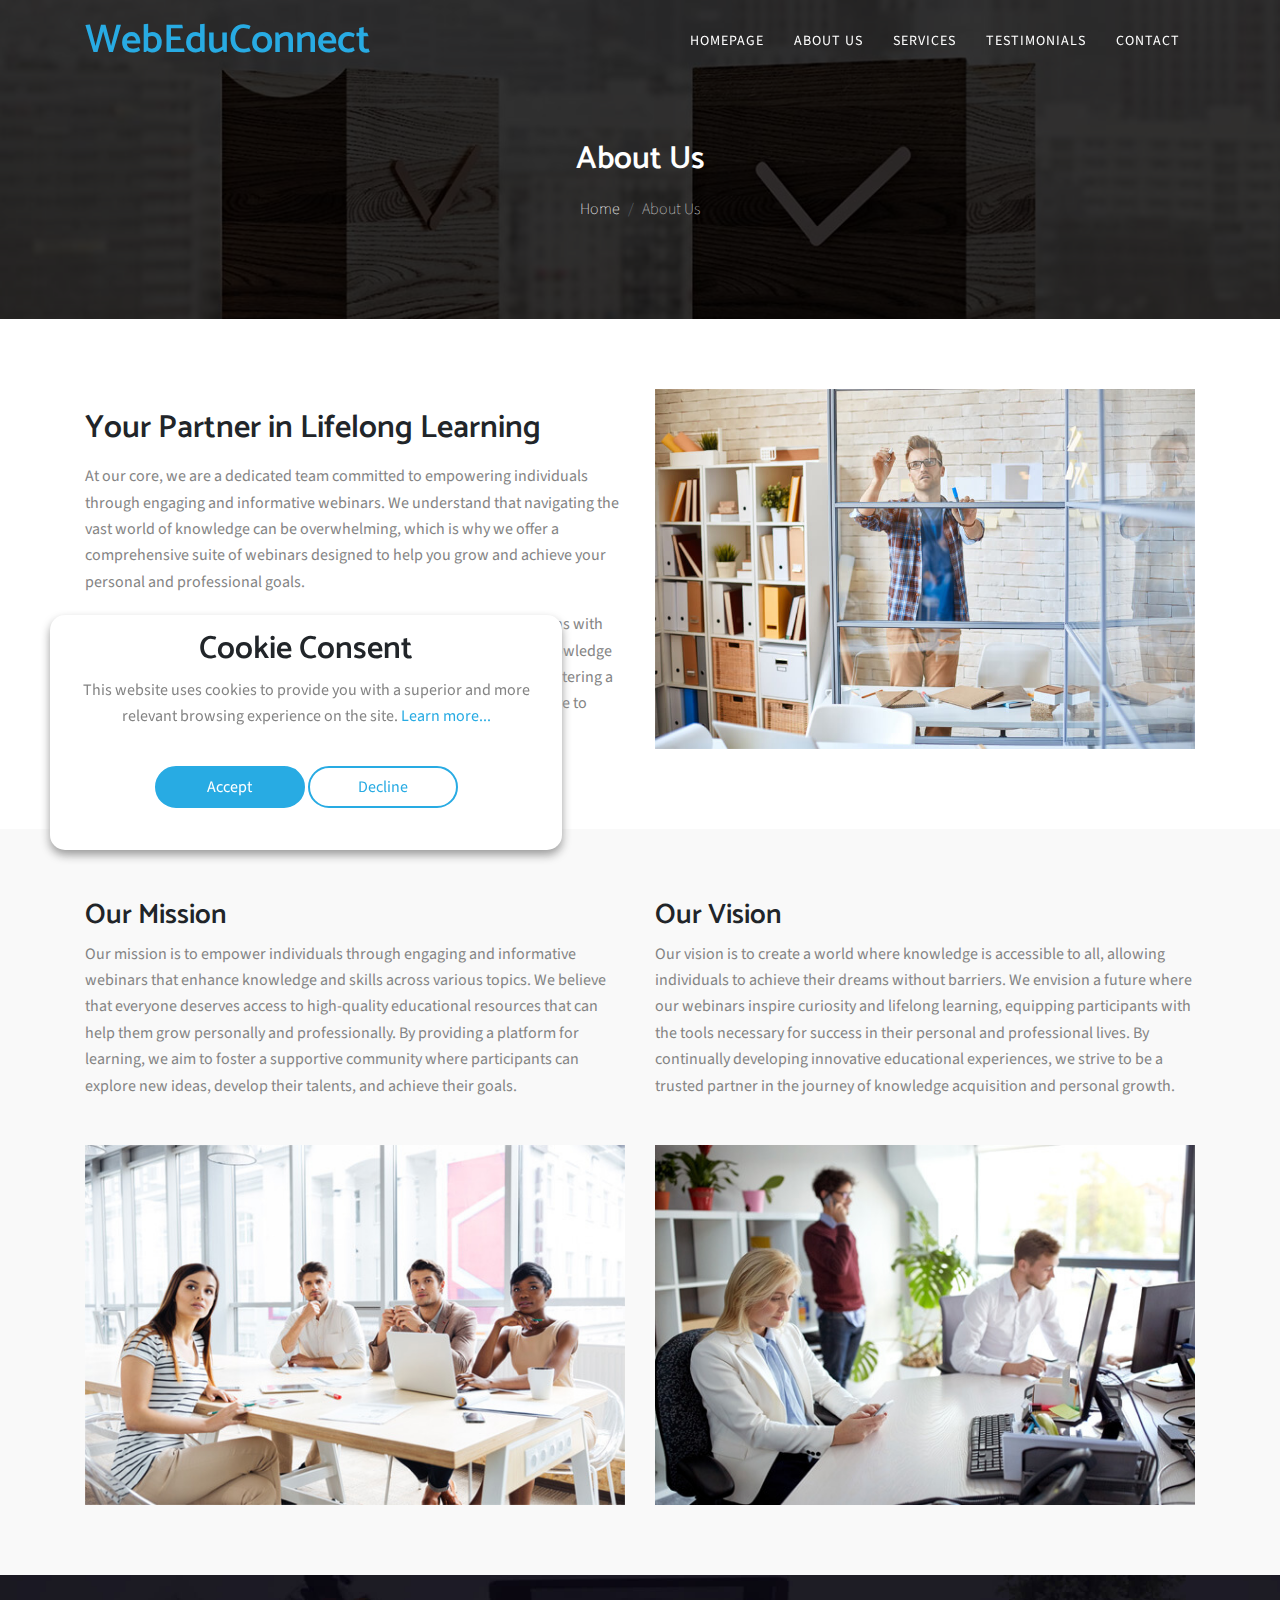
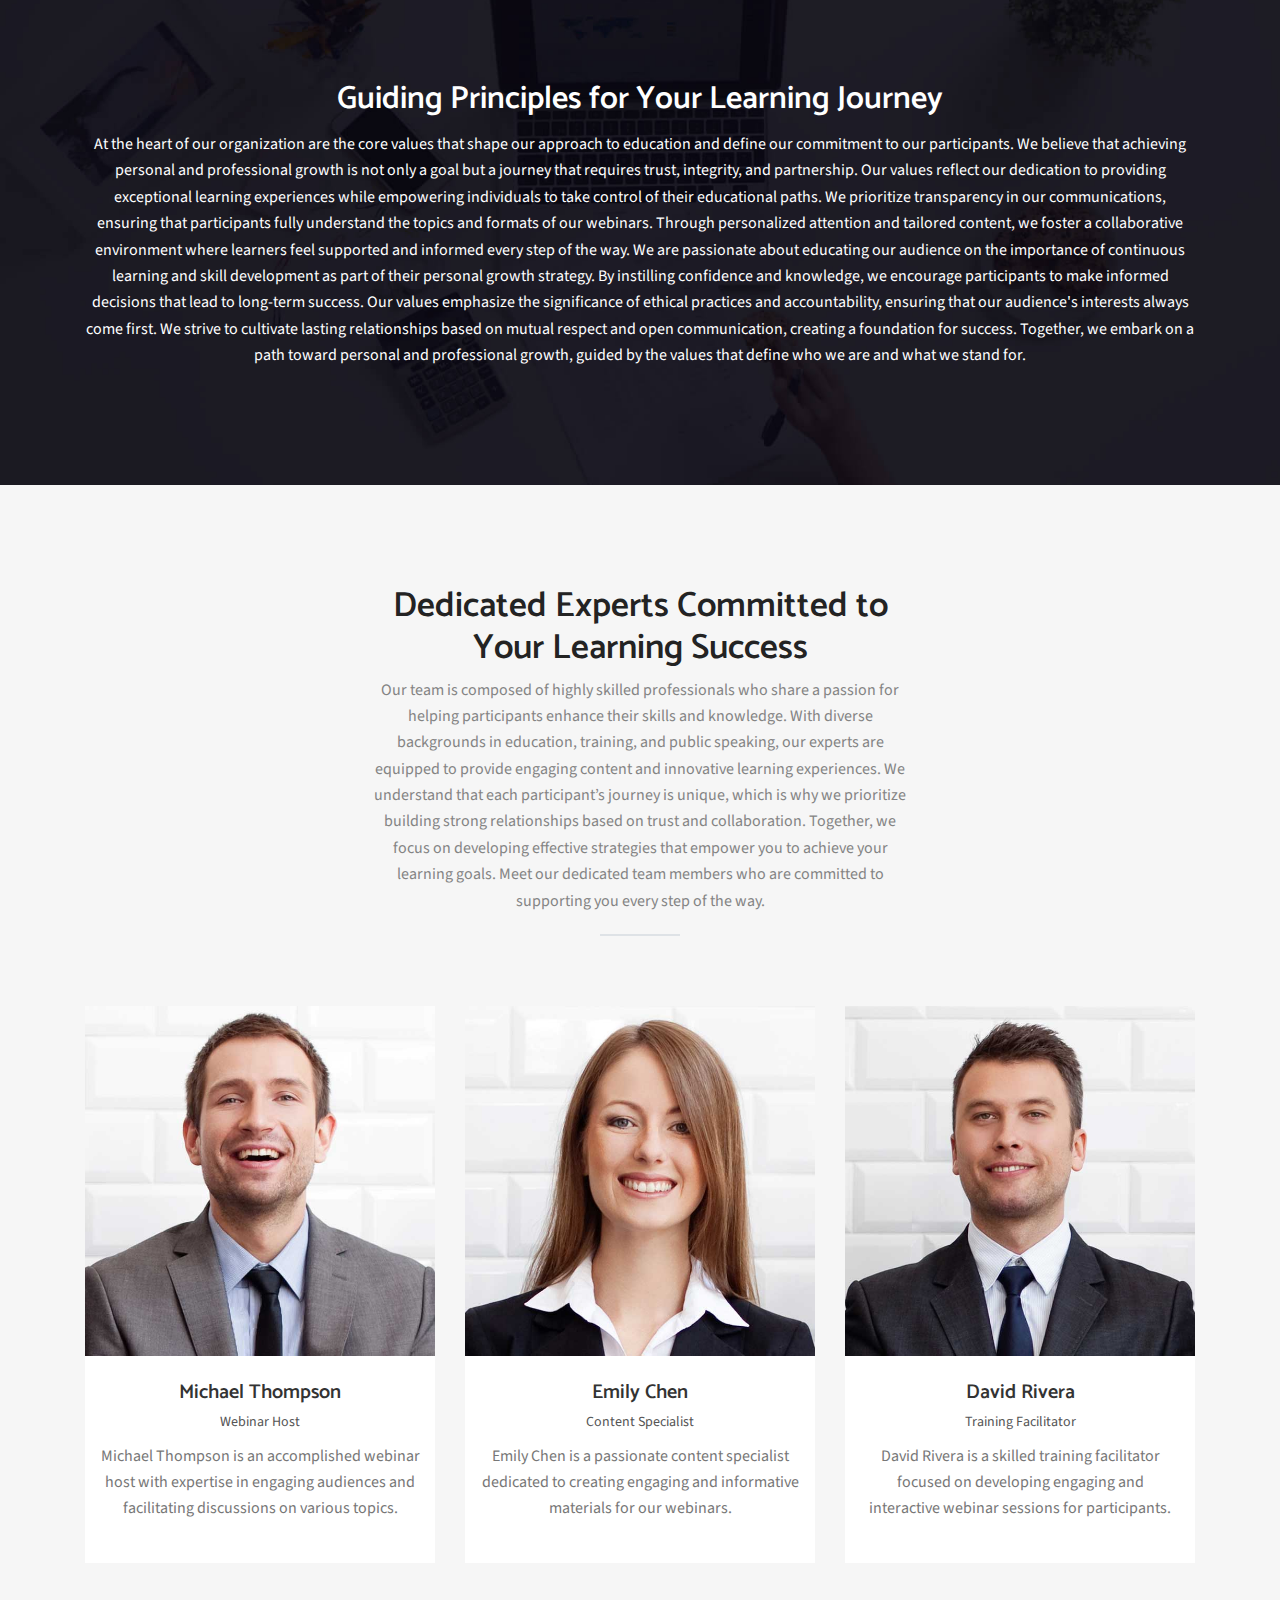
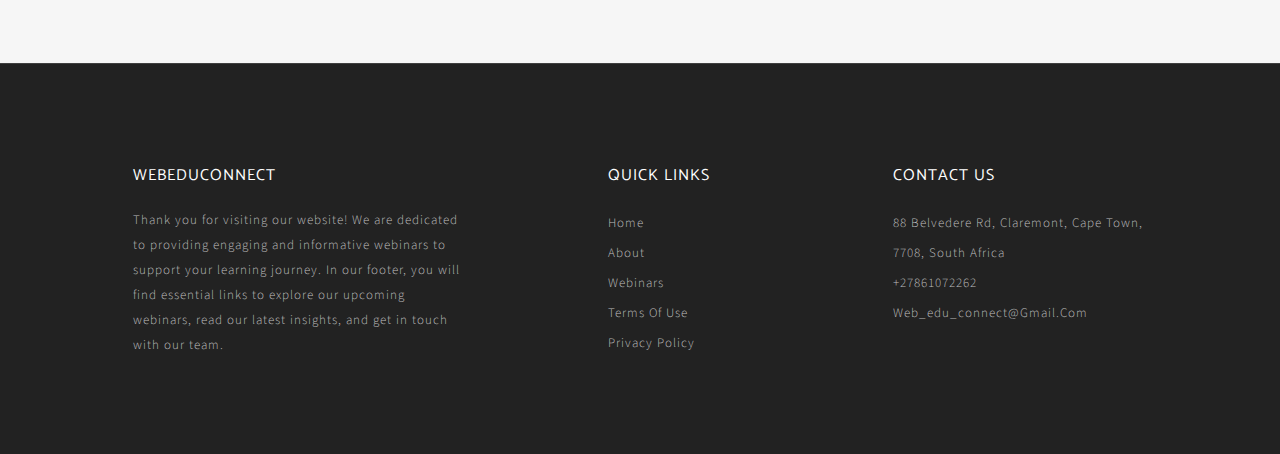
==== about.html @ c481e8fe "WIP" ====
<!DOCTYPE html>

<html lang="en">
    <head>
        <!-- Basic Page Needs
  ================================================== -->
        <meta charset="utf-8" />
        <title>WebEduConnect</title>

        <!-- Mobile Specific Metas
  ================================================== -->
        <meta http-equiv="X-UA-Compatible" content="IE=edge" />
        <meta
            name="description"
            content="One page parallax responsive HTML Template"
        />
        <meta
            name="viewport"
            content="width=device-width, initial-scale=1.0, maximum-scale=5.0"
        />
        <meta name="author" content="Themefisher" />
        <meta name="generator" content="Themefisher Bingo HTML Template v1.0" />

        <!-- Favicon -->
        <link
            rel="shortcut icon"
            type="image/x-icon"
            href="images/favicon.png"
        />

        <!-- CSS
  ================================================== -->
        <!-- Themefisher Icon font -->
        <link rel="stylesheet" href="plugins/themefisher-font/style.css" />
        <!-- bootstrap.min css -->
        <link rel="stylesheet" href="plugins/bootstrap/bootstrap.min.css" />
        <!-- Lightbox.min css -->
        <link rel="stylesheet" href="plugins/lightbox2/css/lightbox.min.css" />
        <!-- animation css -->
        <link rel="stylesheet" href="plugins/animate/animate.css" />
        <!-- Slick Carousel -->
        <link rel="stylesheet" href="plugins/slick/slick.css" />
        <!-- Main Stylesheet -->
        <link rel="stylesheet" href="css/style.css" />
    </head>
    <body id="body">
        <!--
  Start Preloader
  ==================================== -->
        <div id="preloader">
            <div class="preloader">
                <span></span>
                <span></span>
                <span></span>
                <span></span>
                <span></span>
                <span></span>
            </div>
        </div>
        <!--
  End Preloader
  ==================================== -->

        <!--
Fixed Navigation
==================================== -->
        <header class="navigation fixed-top">
            <div class="container">
                <!-- main nav -->
                <nav class="navbar navbar-expand-lg navbar-light px-0">
                    <!-- logo -->
                    <a class="navbar-brand logo" href="index.html">
                        <h1 style="margin-bottom: 0px; color: #28abe3">
                            WebEduConnect
                        </h1>
                    </a>
                    <!-- /logo -->
                    <button
                        class="navbar-toggler"
                        type="button"
                        data-toggle="collapse"
                        data-target="#navigation"
                        aria-controls="navigation"
                        aria-expanded="false"
                        aria-label="Toggle navigation"
                    >
                        <span class="navbar-toggler-icon"></span>
                    </button>

                    <div class="collapse navbar-collapse" id="navigation">
                        <ul class="navbar-nav ml-auto text-center">
                            <li class="nav-item">
                                <a class="nav-link" href="index.html"
                                    >Homepage</a
                                >
                            </li>

                            <li class="nav-item">
                                <a class="nav-link" href="about.html"
                                    >About Us</a
                                >
                            </li>
                            <li class="nav-item">
                                <a class="nav-link" href="service.html"
                                    >Services</a
                                >
                            </li>
                            <li class="nav-item">
                                <a class="nav-link" href="testimonials.html"
                                    >Testimonials</a
                                >
                            </li>
                            <li class="nav-item">
                                <a class="nav-link" href="contact.html"
                                    >Contact</a
                                >
                            </li>
                        </ul>
                    </div>
                </nav>
                <!-- /main nav -->
            </div>
        </header>
        <!--
End Fixed Navigation
==================================== -->

        <section class="single-page-header">
            <div class="container">
                <div class="row">
                    <div class="col-md-12">
                        <h2>About Us</h2>
                        <ol
                            class="breadcrumb header-bradcrumb justify-content-center"
                        >
                            <li class="breadcrumb-item">
                                <a href="index.html" class="text-white">Home</a>
                            </li>
                            <li
                                class="breadcrumb-item active"
                                aria-current="page"
                            >
                                About Us
                            </li>
                        </ol>
                    </div>
                </div>
            </div>
        </section>

        <section class="about-shot-info section-sm">
            <div class="container">
                <div class="row">
                    <div class="col-lg-6 mt-20">
                        <h2 class="mb-3">Your Partner in Lifelong Learning</h2>
                        <p>
                            At our core, we are a dedicated team committed to
                            empowering individuals through engaging and
                            informative webinars. We understand that navigating
                            the vast world of knowledge can be overwhelming,
                            which is why we offer a comprehensive suite of
                            webinars designed to help you grow and achieve your
                            personal and professional goals.
                        </p>
                        <p>
                            Through our expert-led sessions, we provide tailored
                            content that aligns with your interests and
                            aspirations. Our mission is to equip you with the
                            knowledge and skills needed to excel in various
                            fields. We are passionate about fostering a
                            supportive environment where our participants can
                            thrive, and we strive to make quality education
                            accessible to everyone.
                        </p>
                    </div>
                    <div class="col-lg-6 mt-4 mt-lg-0">
                        <img
                            loading="lazy"
                            class="img-fluid"
                            src="images/company/company-image.jpg"
                            alt="Engaging Webinar Session"
                        />
                    </div>
                </div>
            </div>
        </section>

        <section class="company-mission section-sm bg-gray">
            <div class="container">
                <div class="row">
                    <div class="col-md-6">
                        <h3>Our Mission</h3>
                        <p>
                            Our mission is to empower individuals through
                            engaging and informative webinars that enhance
                            knowledge and skills across various topics. We
                            believe that everyone deserves access to
                            high-quality educational resources that can help
                            them grow personally and professionally. By
                            providing a platform for learning, we aim to foster
                            a supportive community where participants can
                            explore new ideas, develop their talents, and
                            achieve their goals.
                        </p>
                        <img
                            loading="lazy"
                            src="images/company/company-image-2.jpg"
                            alt="Webinar Session"
                            class="img-fluid mt-30"
                        />
                    </div>
                    <div class="col-md-6 mt-5 mt-md-0">
                        <h3>Our Vision</h3>
                        <p>
                            Our vision is to create a world where knowledge is
                            accessible to all, allowing individuals to achieve
                            their dreams without barriers. We envision a future
                            where our webinars inspire curiosity and lifelong
                            learning, equipping participants with the tools
                            necessary for success in their personal and
                            professional lives. By continually developing
                            innovative educational experiences, we strive to be
                            a trusted partner in the journey of knowledge
                            acquisition and personal growth.
                        </p>
                        <img
                            loading="lazy"
                            src="images/company/company-image-3.jpg"
                            alt="Engaged Audience"
                            class="img-fluid mt-30"
                        />
                    </div>
                </div>
            </div>
        </section>

        <!--
Start Call To Action
==================================== -->
        <section class="call-to-action-2 section">
            <div class="container">
                <div class="row">
                    <div class="col-md-12 text-center">
                        <h2>Guiding Principles for Your Learning Journey</h2>
                        <p>
                            At the heart of our organization are the core values
                            that shape our approach to education and define our
                            commitment to our participants. We believe that
                            achieving personal and professional growth is not
                            only a goal but a journey that requires trust,
                            integrity, and partnership. Our values reflect our
                            dedication to providing exceptional learning
                            experiences while empowering individuals to take
                            control of their educational paths. We prioritize
                            transparency in our communications, ensuring that
                            participants fully understand the topics and formats
                            of our webinars. Through personalized attention and
                            tailored content, we foster a collaborative
                            environment where learners feel supported and
                            informed every step of the way. We are passionate
                            about educating our audience on the importance of
                            continuous learning and skill development as part of
                            their personal growth strategy. By instilling
                            confidence and knowledge, we encourage participants
                            to make informed decisions that lead to long-term
                            success. Our values emphasize the significance of
                            ethical practices and accountability, ensuring that
                            our audience's interests always come first. We
                            strive to cultivate lasting relationships based on
                            mutual respect and open communication, creating a
                            foundation for success. Together, we embark on a
                            path toward personal and professional growth, guided
                            by the values that define who we are and what we
                            stand for.
                        </p>
                    </div>
                </div>
                <!-- End row -->
            </div>
            <!-- End container -->
        </section>

        <!-- End section -->

        <!-- Start Our Team
		=========================================== -->
        <section class="team" id="team">
            <div class="container">
                <div class="row justify-content-center">
                    <!-- section title -->
                    <div class="col-xl-6 col-lg-8">
                        <div class="title text-center">
                            <h2>
                                Dedicated Experts Committed to Your Learning
                                Success
                            </h2>
                            <p>
                                Our team is composed of highly skilled
                                professionals who share a passion for helping
                                participants enhance their skills and knowledge.
                                With diverse backgrounds in education, training,
                                and public speaking, our experts are equipped to
                                provide engaging content and innovative learning
                                experiences. We understand that each
                                participant’s journey is unique, which is why we
                                prioritize building strong relationships based
                                on trust and collaboration. Together, we focus
                                on developing effective strategies that empower
                                you to achieve your learning goals. Meet our
                                dedicated team members who are committed to
                                supporting you every step of the way.
                            </p>
                            <div class="border"></div>
                        </div>
                    </div>
                    <!-- /section title -->
                </div>
                <div class="row">
                    <!-- team member -->
                    <div class="col-lg-4 col-md-6">
                        <div class="team-member text-center">
                            <div class="member-photo">
                                <!-- member photo -->
                                <img
                                    loading="lazy"
                                    class="img-fluid"
                                    src="images/team/member-1.jpg"
                                    alt="Michael Thompson"
                                />
                                <!-- /member photo -->
                            </div>

                            <!-- member name & designation -->
                            <div class="member-content">
                                <h3>Michael Thompson</h3>
                                <span>Webinar Host</span>
                                <p>
                                    Michael Thompson is an accomplished webinar
                                    host with expertise in engaging audiences
                                    and facilitating discussions on various
                                    topics.
                                </p>
                            </div>
                            <!-- /member name & designation -->
                        </div>
                    </div>
                    <!-- end team member -->

                    <!-- team member -->
                    <div class="col-lg-4 col-md-6">
                        <div class="team-member text-center">
                            <div class="member-photo">
                                <!-- member photo -->
                                <img
                                    loading="lazy"
                                    class="img-fluid"
                                    src="images/team/member-2.jpg"
                                    alt="Emily Chen"
                                />
                                <!-- /member photo -->
                            </div>

                            <!-- member name & designation -->
                            <div class="member-content">
                                <h3>Emily Chen</h3>
                                <span>Content Specialist</span>
                                <p>
                                    Emily Chen is a passionate content
                                    specialist dedicated to creating engaging
                                    and informative materials for our webinars.
                                </p>
                            </div>
                            <!-- /member name & designation -->
                        </div>
                    </div>
                    <!-- end team member -->

                    <!-- team member -->
                    <div class="col-lg-4 col-md-6">
                        <div class="team-member text-center">
                            <div class="member-photo">
                                <!-- member photo -->
                                <img
                                    loading="lazy"
                                    class="img-fluid"
                                    src="images/team/member-3.jpg"
                                    alt="David Rivera"
                                />
                                <!-- /member photo -->
                            </div>

                            <!-- member name & designation -->
                            <div class="member-content">
                                <h3>David Rivera</h3>
                                <span>Training Facilitator</span>
                                <p>
                                    David Rivera is a skilled training
                                    facilitator focused on developing engaging
                                    and interactive webinar sessions for
                                    participants.
                                </p>
                            </div>
                            <!-- /member name & designation -->
                        </div>
                    </div>
                    <!-- end team member -->
                </div>
                <!-- End row -->
            </div>
            <!-- End container -->
        </section>

        <!-- End section -->

        <footer id="footer" class="bg-one">
            <div class="top-footer">
                <div class="container">
                    <div class="row justify-content-around">
                        <div class="col-lg-4 col-md-6 mb-5 mb-lg-0">
                            <h3>WebEduConnect</h3>
                            <p>
                                Thank you for visiting our website! We are
                                dedicated to providing engaging and informative
                                webinars to support your learning journey. In
                                our footer, you will find essential links to
                                explore our upcoming webinars, read our latest
                                insights, and get in touch with our team.
                            </p>
                        </div>
                        <!-- End of .col-sm-3 -->

                        <div class="col-lg-2 col-md-6 mb-5 mb-md-0">
                            <ul>
                                <li>
                                    <h3>Quick Links</h3>
                                </li>
                                <li><a href="index.html">Home</a></li>
                                <li><a href="about.html">About</a></li>
                                <li><a href="webinars.html">Webinars</a></li>
                                <li>
                                    <a href="terms-of-use.html">Terms Of Use</a>
                                </li>
                                <li>
                                    <a href="privacy-policy.html"
                                        >Privacy Policy</a
                                    >
                                </li>
                            </ul>
                        </div>
                        <!-- End of .col-sm-3 -->

                        <div class="col-lg-3 col-md-6">
                            <ul>
                                <li>
                                    <h3>Contact Us</h3>
                                </li>
                                <li>
                                    <a href="contact.html"
                                        >88 Belvedere Rd, Claremont, Cape Town,
                                        7708, South Africa</a
                                    >
                                </li>
                                <li>
                                    <a href="contact.html">+27861072262</a>
                                </li>
                                <li>
                                    <a href="contact.html"
                                        >web_edu_connect@gmail.com</a
                                    >
                                </li>
                            </ul>
                        </div>
                        <!-- End of .col-sm-3 -->
                    </div>
                </div>
                <!-- end container -->
            </div>
        </footer>
        <!-- end footer -->

        <!-- Cookie banner -->
        <div class="cookie-wrapper show">
            <div>
                <i class="bx bx-cookie"></i>
                <h2 style="text-align: center">Cookie Consent</h2>
            </div>

            <div class="data">
                <p>
                    This website uses cookies to provide you with a superior and
                    more relevant browsing experience on the site.
                    <a href="#">Learn more...</a>
                </p>
            </div>

            <div class="buttons">
                <button class="cookie-button" id="acceptBtn">Accept</button>
                <button class="cookie-button" id="declineBtn">Decline</button>
            </div>
        </div>
        <!-- End Cookie banner -->

        <!-- end Footer Area
========================================== -->
        <!-- 
    Essential Scripts
    =====================================-->
        <!-- Main jQuery -->
        <script src="plugins/jquery/jquery.min.js"></script>

        <!-- Bootstrap4 -->
        <script src="plugins/bootstrap/bootstrap.min.js"></script>
        <!-- Parallax -->
        <script src="plugins/parallax/jquery.parallax-1.1.3.js"></script>
        <!-- lightbox -->
        <script src="plugins/lightbox2/js/lightbox.min.js"></script>
        <!-- Owl Carousel -->
        <script src="plugins/slick/slick.min.js"></script>
        <!-- filter -->
        <script src="plugins/filterizr/jquery.filterizr.min.js"></script>
        <!-- Smooth Scroll js -->
        <script src="plugins/smooth-scroll/smooth-scroll.min.js"></script>

        <!-- Custom js -->
        <script src="js/script.js"></script>
        <script src="js/cookiebanner.js"></script>
    </body>
</html>
---- plugins/themefisher-font/style.css ----
@font-face {
  font-family: 'themefisher-font';
  src:  url('fonts/themefisher-font.eot?ug5hnh');
  src:  url('fonts/themefisher-font.eot?ug5hnh#iefix') format('embedded-opentype'),
    url('fonts/themefisher-font.ttf?ug5hnh') format('truetype'),
    url('fonts/themefisher-font.woff?ug5hnh') format('woff'),
    url('fonts/themefisher-font.svg?ug5hnh#themefisher-font') format('svg');
  font-weight: normal;
  font-style: normal;
}

[class^="tf-"], [class*=" tf-"] {
  /* use !important to prevent issues with browser extensions that change fonts */
  font-family: 'themefisher-font' !important;
  speak: none;
  font-style: normal;
  font-weight: normal;
  font-variant: normal;
  text-transform: none;
  line-height: 1;

  /* Better Font Rendering =========== */
  -webkit-font-smoothing: antialiased;
  -moz-osx-font-smoothing: grayscale;
}

.tf-ion-alert-circled:before {
  content: "\f100";
}
.tf-ion-alert:before {
  content: "\f101";
}
.tf-ion-android-add-circle:before {
  content: "\f359";
}
.tf-ion-android-add:before {
  content: "\f2c7";
}
.tf-ion-android-alarm-clock:before {
  content: "\f35a";
}
.tf-ion-android-alert:before {
  content: "\f35b";
}
.tf-ion-android-apps:before {
  content: "\f35c";
}
.tf-ion-android-archive:before {
  content: "\f2c9";
}
.tf-ion-android-arrow-back:before {
  content: "\f2ca";
}
.tf-ion-android-arrow-down:before {
  content: "\f35d";
}
.tf-ion-android-arrow-dropdown-circle:before {
  content: "\f35e";
}
.tf-ion-android-arrow-dropdown:before {
  content: "\f35f";
}
.tf-ion-android-arrow-dropleft-circle:before {
  content: "\f360";
}
.tf-ion-android-arrow-dropleft:before {
  content: "\f361";
}
.tf-ion-android-arrow-dropright-circle:before {
  content: "\f362";
}
.tf-ion-android-arrow-dropright:before {
  content: "\f363";
}
.tf-ion-android-arrow-dropup-circle:before {
  content: "\f364";
}
.tf-ion-android-arrow-dropup:before {
  content: "\f365";
}
.tf-ion-android-arrow-forward:before {
  content: "\f30f";
}
.tf-ion-android-arrow-up:before {
  content: "\f366";
}
.tf-ion-android-attach:before {
  content: "\f367";
}
.tf-ion-android-bar:before {
  content: "\f368";
}
.tf-ion-android-bicycle:before {
  content: "\f369";
}
.tf-ion-android-boat:before {
  content: "\f36a";
}
.tf-ion-android-bookmark:before {
  content: "\f36b";
}
.tf-ion-android-bulb:before {
  content: "\f36c";
}
.tf-ion-android-bus:before {
  content: "\f36d";
}
.tf-ion-android-calendar:before {
  content: "\f2d1";
}
.tf-ion-android-call:before {
  content: "\f2d2";
}
.tf-ion-android-camera:before {
  content: "\f2d3";
}
.tf-ion-android-cancel:before {
  content: "\f36e";
}
.tf-ion-android-car:before {
  content: "\f36f";
}
.tf-ion-android-cart:before {
  content: "\f370";
}
.tf-ion-android-chat:before {
  content: "\f2d4";
}
.tf-ion-android-checkbox-blank:before {
  content: "\f371";
}
.tf-ion-android-checkbox-outline-blank:before {
  content: "\f372";
}
.tf-ion-android-checkbox-outline:before {
  content: "\f373";
}
.tf-ion-android-checkbox:before {
  content: "\f374";
}
.tf-ion-android-checkmark-circle:before {
  content: "\f375";
}
.tf-ion-android-clipboard:before {
  content: "\f376";
}
.tf-ion-android-close:before {
  content: "\f2d7";
}
.tf-ion-android-cloud-circle:before {
  content: "\f377";
}
.tf-ion-android-cloud-done:before {
  content: "\f378";
}
.tf-ion-android-cloud-outline:before {
  content: "\f379";
}
.tf-ion-android-cloud:before {
  content: "\f37a";
}
.tf-ion-android-color-palette:before {
  content: "\f37b";
}
.tf-ion-android-compass:before {
  content: "\f37c";
}
.tf-ion-android-contact:before {
  content: "\f2d8";
}
.tf-ion-android-contacts:before {
  content: "\f2d9";
}
.tf-ion-android-contract:before {
  content: "\f37d";
}
.tf-ion-android-create:before {
  content: "\f37e";
}
.tf-ion-android-delete:before {
  content: "\f37f";
}
.tf-ion-android-desktop:before {
  content: "\f380";
}
.tf-ion-android-document:before {
  content: "\f381";
}
.tf-ion-android-done-all:before {
  content: "\f382";
}
.tf-ion-android-done:before {
  content: "\f383";
}
.tf-ion-android-download:before {
  content: "\f2dd";
}
.tf-ion-android-drafts:before {
  content: "\f384";
}
.tf-ion-android-exit:before {
  content: "\f385";
}
.tf-ion-android-expand:before {
  content: "\f386";
}
.tf-ion-android-favorite-outline:before {
  content: "\f387";
}
.tf-ion-android-favorite:before {
  content: "\f388";
}
.tf-ion-android-film:before {
  content: "\f389";
}
.tf-ion-android-folder-open:before {
  content: "\f38a";
}
.tf-ion-android-folder:before {
  content: "\f2e0";
}
.tf-ion-android-funnel:before {
  content: "\f38b";
}
.tf-ion-android-globe:before {
  content: "\f38c";
}
.tf-ion-android-hand:before {
  content: "\f2e3";
}
.tf-ion-android-hangout:before {
  content: "\f38d";
}
.tf-ion-android-happy:before {
  content: "\f38e";
}
.tf-ion-android-home:before {
  content: "\f38f";
}
.tf-ion-android-image:before {
  content: "\f2e4";
}
.tf-ion-android-laptop:before {
  content: "\f390";
}
.tf-ion-android-list:before {
  content: "\f391";
}
.tf-ion-android-locate:before {
  content: "\f2e9";
}
.tf-ion-android-lock:before {
  content: "\f392";
}
.tf-ion-android-mail:before {
  content: "\f2eb";
}
.tf-ion-android-map:before {
  content: "\f393";
}
.tf-ion-android-menu:before {
  content: "\f394";
}
.tf-ion-android-microphone-off:before {
  content: "\f395";
}
.tf-ion-android-microphone:before {
  content: "\f2ec";
}
.tf-ion-android-more-horizontal:before {
  content: "\f396";
}
.tf-ion-android-more-vertical:before {
  content: "\f397";
}
.tf-ion-android-navigate:before {
  content: "\f398";
}
.tf-ion-android-notifications-none:before {
  content: "\f399";
}
.tf-ion-android-notifications-off:before {
  content: "\f39a";
}
.tf-ion-android-notifications:before {
  content: "\f39b";
}
.tf-ion-android-open:before {
  content: "\f39c";
}
.tf-ion-android-options:before {
  content: "\f39d";
}
.tf-ion-android-people:before {
  content: "\f39e";
}
.tf-ion-android-person-add:before {
  content: "\f39f";
}
.tf-ion-android-person:before {
  content: "\f3a0";
}
.tf-ion-android-phone-landscape:before {
  content: "\f3a1";
}
.tf-ion-android-phone-portrait:before {
  content: "\f3a2";
}
.tf-ion-android-pin:before {
  content: "\f3a3";
}
.tf-ion-android-plane:before {
  content: "\f3a4";
}
.tf-ion-android-playstore:before {
  content: "\f2f0";
}
.tf-ion-android-print:before {
  content: "\f3a5";
}
.tf-ion-android-radio-button-off:before {
  content: "\f3a6";
}
.tf-ion-android-radio-button-on:before {
  content: "\f3a7";
}
.tf-ion-android-refresh:before {
  content: "\f3a8";
}
.tf-ion-android-remove-circle:before {
  content: "\f3a9";
}
.tf-ion-android-remove:before {
  content: "\f2f4";
}
.tf-ion-android-restaurant:before {
  content: "\f3aa";
}
.tf-ion-android-sad:before {
  content: "\f3ab";
}
.tf-ion-android-search:before {
  content: "\f2f5";
}
.tf-ion-android-send:before {
  content: "\f2f6";
}
.tf-ion-android-settings:before {
  content: "\f2f7";
}
.tf-ion-android-share-alt:before {
  content: "\f3ac";
}
.tf-ion-android-share:before {
  content: "\f2f8";
}
.tf-ion-android-star-half:before {
  content: "\f3ad";
}
.tf-ion-android-star-outline:before {
  content: "\f3ae";
}
.tf-ion-android-star:before {
  content: "\f2fc";
}
.tf-ion-android-stopwatch:before {
  content: "\f2fd";
}
.tf-ion-android-subway:before {
  content: "\f3af";
}
.tf-ion-android-sunny:before {
  content: "\f3b0";
}
.tf-ion-android-sync:before {
  content: "\f3b1";
}
.tf-ion-android-textsms:before {
  content: "\f3b2";
}
.tf-ion-android-time:before {
  content: "\f3b3";
}
.tf-ion-android-train:before {
  content: "\f3b4";
}
.tf-ion-android-unlock:before {
  content: "\f3b5";
}
.tf-ion-android-upload:before {
  content: "\f3b6";
}
.tf-ion-android-volume-down:before {
  content: "\f3b7";
}
.tf-ion-android-volume-mute:before {
  content: "\f3b8";
}
.tf-ion-android-volume-off:before {
  content: "\f3b9";
}
.tf-ion-android-volume-up:before {
  content: "\f3ba";
}
.tf-ion-android-walk:before {
  content: "\f3bb";
}
.tf-ion-android-warning:before {
  content: "\f3bc";
}
.tf-ion-android-watch:before {
  content: "\f3bd";
}
.tf-ion-android-wifi:before {
  content: "\f305";
}
.tf-ion-aperture:before {
  content: "\f313";
}
.tf-ion-archive:before {
  content: "\f102";
}
.tf-ion-arrow-down-a:before {
  content: "\f103";
}
.tf-ion-arrow-down-b:before {
  content: "\f104";
}
.tf-ion-arrow-down-c:before {
  content: "\f105";
}
.tf-ion-arrow-expand:before {
  content: "\f25e";
}
.tf-ion-arrow-graph-down-left:before {
  content: "\f25f";
}
.tf-ion-arrow-graph-down-right:before {
  content: "\f260";
}
.tf-ion-arrow-graph-up-left:before {
  content: "\f261";
}
.tf-ion-arrow-graph-up-right:before {
  content: "\f262";
}
.tf-ion-arrow-left-a:before {
  content: "\f106";
}
.tf-ion-arrow-left-b:before {
  content: "\f107";
}
.tf-ion-arrow-left-c:before {
  content: "\f108";
}
.tf-ion-arrow-move:before {
  content: "\f263";
}
.tf-ion-arrow-resize:before {
  content: "\f264";
}
.tf-ion-arrow-return-left:before {
  content: "\f265";
}
.tf-ion-arrow-return-right:before {
  content: "\f266";
}
.tf-ion-arrow-right-a:before {
  content: "\f109";
}
.tf-ion-arrow-right-b:before {
  content: "\f10a";
}
.tf-ion-arrow-right-c:before {
  content: "\f10b";
}
.tf-ion-arrow-shrink:before {
  content: "\f267";
}
.tf-ion-arrow-swap:before {
  content: "\f268";
}
.tf-ion-arrow-up-a:before {
  content: "\f10c";
}
.tf-ion-arrow-up-b:before {
  content: "\f10d";
}
.tf-ion-arrow-up-c:before {
  content: "\f10e";
}
.tf-ion-asterisk:before {
  content: "\f314";
}
.tf-ion-at:before {
  content: "\f10f";
}
.tf-ion-backspace-outline:before {
  content: "\f3be";
}
.tf-ion-backspace:before {
  content: "\f3bf";
}
.tf-ion-bag:before {
  content: "\f110";
}
.tf-ion-battery-charging:before {
  content: "\f111";
}
.tf-ion-battery-empty:before {
  content: "\f112";
}
.tf-ion-battery-full:before {
  content: "\f113";
}
.tf-ion-battery-half:before {
  content: "\f114";
}
.tf-ion-battery-low:before {
  content: "\f115";
}
.tf-ion-beaker:before {
  content: "\f269";
}
.tf-ion-beer:before {
  content: "\f26a";
}
.tf-ion-bluetooth:before {
  content: "\f116";
}
.tf-ion-bonfire:before {
  content: "\f315";
}
.tf-ion-bookmark:before {
  content: "\f26b";
}
.tf-ion-bowtie:before {
  content: "\f3c0";
}
.tf-ion-briefcase:before {
  content: "\f26c";
}
.tf-ion-bug:before {
  content: "\f2be";
}
.tf-ion-calculator:before {
  content: "\f26d";
}
.tf-ion-calendar:before {
  content: "\f117";
}
.tf-ion-camera:before {
  content: "\f118";
}
.tf-ion-card:before {
  content: "\f119";
}
.tf-ion-cash:before {
  content: "\f316";
}
.tf-ion-chatbox-working:before {
  content: "\f11a";
}
.tf-ion-chatbox:before {
  content: "\f11b";
}
.tf-ion-chatboxes:before {
  content: "\f11c";
}
.tf-ion-chatbubble-working:before {
  content: "\f11d";
}
.tf-ion-chatbubble:before {
  content: "\f11e";
}
.tf-ion-chatbubbles:before {
  content: "\f11f";
}
.tf-ion-checkmark-circled:before {
  content: "\f120";
}
.tf-ion-checkmark-round:before {
  content: "\f121";
}
.tf-ion-checkmark:before {
  content: "\f122";
}
.tf-ion-chevron-down:before {
  content: "\f123";
}
.tf-ion-chevron-left:before {
  content: "\f124";
}
.tf-ion-chevron-right:before {
  content: "\f125";
}
.tf-ion-chevron-up:before {
  content: "\f126";
}
.tf-ion-clipboard:before {
  content: "\f127";
}
.tf-ion-clock:before {
  content: "\f26e";
}
.tf-ion-close-circled:before {
  content: "\f128";
}
.tf-ion-close-round:before {
  content: "\f129";
}
.tf-ion-close:before {
  content: "\f12a";
}
.tf-ion-closed-captioning:before {
  content: "\f317";
}
.tf-ion-cloud:before {
  content: "\f12b";
}
.tf-ion-code-download:before {
  content: "\f26f";
}
.tf-ion-code-working:before {
  content: "\f270";
}
.tf-ion-code:before {
  content: "\f271";
}
.tf-ion-coffee:before {
  content: "\f272";
}
.tf-ion-compass:before {
  content: "\f273";
}
.tf-ion-compose:before {
  content: "\f12c";
}
.tf-ion-connection-bars:before {
  content: "\f274";
}
.tf-ion-contrast:before {
  content: "\f275";
}
.tf-ion-crop:before {
  content: "\f3c1";
}
.tf-ion-cube:before {
  content: "\f318";
}
.tf-ion-disc:before {
  content: "\f12d";
}
.tf-ion-document-text:before {
  content: "\f12e";
}
.tf-ion-document:before {
  content: "\f12f";
}
.tf-ion-drag:before {
  content: "\f130";
}
.tf-ion-earth:before {
  content: "\f276";
}
.tf-ion-easel:before {
  content: "\f3c2";
}
.tf-ion-edit:before {
  content: "\f2bf";
}
.tf-ion-egg:before {
  content: "\f277";
}
.tf-ion-eject:before {
  content: "\f131";
}
.tf-ion-email-unread:before {
  content: "\f3c3";
}
.tf-ion-email:before {
  content: "\f132";
}
.tf-ion-erlenmeyer-flask-bubbles:before {
  content: "\f3c4";
}
.tf-ion-erlenmeyer-flask:before {
  content: "\f3c5";
}
.tf-ion-eye-disabled:before {
  content: "\f306";
}
.tf-ion-eye:before {
  content: "\f133";
}
.tf-ion-female:before {
  content: "\f278";
}
.tf-ion-filing:before {
  content: "\f134";
}
.tf-ion-film-marker:before {
  content: "\f135";
}
.tf-ion-fireball:before {
  content: "\f319";
}
.tf-ion-flag:before {
  content: "\f279";
}
.tf-ion-flame:before {
  content: "\f31a";
}
.tf-ion-flash-off:before {
  content: "\f136";
}
.tf-ion-flash:before {
  content: "\f137";
}
.tf-ion-folder:before {
  content: "\f139";
}
.tf-ion-fork-repo:before {
  content: "\f2c0";
}
.tf-ion-fork:before {
  content: "\f27a";
}
.tf-ion-forward:before {
  content: "\f13a";
}
.tf-ion-funnel:before {
  content: "\f31b";
}
.tf-ion-gear-a:before {
  content: "\f13d";
}
.tf-ion-gear-b:before {
  content: "\f13e";
}
.tf-ion-grid:before {
  content: "\f13f";
}
.tf-ion-hammer:before {
  content: "\f27b";
}
.tf-ion-happy-outline:before {
  content: "\f3c6";
}
.tf-ion-happy:before {
  content: "\f31c";
}
.tf-ion-headphone:before {
  content: "\f140";
}
.tf-ion-heart-broken:before {
  content: "\f31d";
}
.tf-ion-heart:before {
  content: "\f141";
}
.tf-ion-help-buoy:before {
  content: "\f27c";
}
.tf-ion-help-circled:before {
  content: "\f142";
}
.tf-ion-help:before {
  content: "\f143";
}
.tf-ion-home:before {
  content: "\f144";
}
.tf-ion-icecream:before {
  content: "\f27d";
}
.tf-ion-image:before {
  content: "\f147";
}
.tf-ion-images:before {
  content: "\f148";
}
.tf-ion-information-circled:before {
  content: "\f149";
}
.tf-ion-information:before {
  content: "\f14a";
}
.tf-ion-ionic:before {
  content: "\f14b";
}
.tf-ion-ios-alarm-outline:before {
  content: "\f3c7";
}
.tf-ion-ios-alarm:before {
  content: "\f3c8";
}
.tf-ion-ios-albums-outline:before {
  content: "\f3c9";
}
.tf-ion-ios-albums:before {
  content: "\f3ca";
}
.tf-ion-ios-americanfootball-outline:before {
  content: "\f3cb";
}
.tf-ion-ios-americanfootball:before {
  content: "\f3cc";
}
.tf-ion-ios-analytics-outline:before {
  content: "\f3cd";
}
.tf-ion-ios-analytics:before {
  content: "\f3ce";
}
.tf-ion-ios-arrow-back:before {
  content: "\f3cf";
}
.tf-ion-ios-arrow-down:before {
  content: "\f3d0";
}
.tf-ion-ios-arrow-forward:before {
  content: "\f3d1";
}
.tf-ion-ios-arrow-left:before {
  content: "\f3d2";
}
.tf-ion-ios-arrow-right:before {
  content: "\f3d3";
}
.tf-ion-ios-arrow-thin-down:before {
  content: "\f3d4";
}
.tf-ion-ios-arrow-thin-left:before {
  content: "\f3d5";
}
.tf-ion-ios-arrow-thin-right:before {
  content: "\f3d6";
}
.tf-ion-ios-arrow-thin-up:before {
  content: "\f3d7";
}
.tf-ion-ios-arrow-up:before {
  content: "\f3d8";
}
.tf-ion-ios-at-outline:before {
  content: "\f3d9";
}
.tf-ion-ios-at:before {
  content: "\f3da";
}
.tf-ion-ios-barcode-outline:before {
  content: "\f3db";
}
.tf-ion-ios-barcode:before {
  content: "\f3dc";
}
.tf-ion-ios-baseball-outline:before {
  content: "\f3dd";
}
.tf-ion-ios-baseball:before {
  content: "\f3de";
}
.tf-ion-ios-basketball-outline:before {
  content: "\f3df";
}
.tf-ion-ios-basketball:before {
  content: "\f3e0";
}
.tf-ion-ios-bell-outline:before {
  content: "\f3e1";
}
.tf-ion-ios-bell:before {
  content: "\f3e2";
}
.tf-ion-ios-body-outline:before {
  content: "\f3e3";
}
.tf-ion-ios-body:before {
  content: "\f3e4";
}
.tf-ion-ios-bolt-outline:before {
  content: "\f3e5";
}
.tf-ion-ios-bolt:before {
  content: "\f3e6";
}
.tf-ion-ios-book-outline:before {
  content: "\f3e7";
}
.tf-ion-ios-book:before {
  content: "\f3e8";
}
.tf-ion-ios-bookmarks-outline:before {
  content: "\f3e9";
}
.tf-ion-ios-bookmarks:before {
  content: "\f3ea";
}
.tf-ion-ios-box-outline:before {
  content: "\f3eb";
}
.tf-ion-ios-box:before {
  content: "\f3ec";
}
.tf-ion-ios-briefcase-outline:before {
  content: "\f3ed";
}
.tf-ion-ios-briefcase:before {
  content: "\f3ee";
}
.tf-ion-ios-browsers-outline:before {
  content: "\f3ef";
}
.tf-ion-ios-browsers:before {
  content: "\f3f0";
}
.tf-ion-ios-calculator-outline:before {
  content: "\f3f1";
}
.tf-ion-ios-calculator:before {
  content: "\f3f2";
}
.tf-ion-ios-calendar-outline:before {
  content: "\f3f3";
}
.tf-ion-ios-calendar:before {
  content: "\f3f4";
}
.tf-ion-ios-camera-outline:before {
  content: "\f3f5";
}
.tf-ion-ios-camera:before {
  content: "\f3f6";
}
.tf-ion-ios-cart-outline:before {
  content: "\f3f7";
}
.tf-ion-ios-cart:before {
  content: "\f3f8";
}
.tf-ion-ios-chatboxes-outline:before {
  content: "\f3f9";
}
.tf-ion-ios-chatboxes:before {
  content: "\f3fa";
}
.tf-ion-ios-chatbubble-outline:before {
  content: "\f3fb";
}
.tf-ion-ios-chatbubble:before {
  content: "\f3fc";
}
.tf-ion-ios-checkmark-empty:before {
  content: "\f3fd";
}
.tf-ion-ios-checkmark-outline:before {
  content: "\f3fe";
}
.tf-ion-ios-checkmark:before {
  content: "\f3ff";
}
.tf-ion-ios-circle-filled:before {
  content: "\f400";
}
.tf-ion-ios-circle-outline:before {
  content: "\f401";
}
.tf-ion-ios-clock-outline:before {
  content: "\f402";
}
.tf-ion-ios-clock:before {
  content: "\f403";
}
.tf-ion-ios-close-empty:before {
  content: "\f404";
}
.tf-ion-ios-close-outline:before {
  content: "\f405";
}
.tf-ion-ios-close:before {
  content: "\f406";
}
.tf-ion-ios-cloud-download-outline:before {
  content: "\f407";
}
.tf-ion-ios-cloud-download:before {
  content: "\f408";
}
.tf-ion-ios-cloud-outline:before {
  content: "\f409";
}
.tf-ion-ios-cloud-upload-outline:before {
  content: "\f40a";
}
.tf-ion-ios-cloud-upload:before {
  content: "\f40b";
}
.tf-ion-ios-cloud:before {
  content: "\f40c";
}
.tf-ion-ios-cloudy-night-outline:before {
  content: "\f40d";
}
.tf-ion-ios-cloudy-night:before {
  content: "\f40e";
}
.tf-ion-ios-cloudy-outline:before {
  content: "\f40f";
}
.tf-ion-ios-cloudy:before {
  content: "\f410";
}
.tf-ion-ios-cog-outline:before {
  content: "\f411";
}
.tf-ion-ios-cog:before {
  content: "\f412";
}
.tf-ion-ios-color-filter-outline:before {
  content: "\f413";
}
.tf-ion-ios-color-filter:before {
  content: "\f414";
}
.tf-ion-ios-color-wand-outline:before {
  content: "\f415";
}
.tf-ion-ios-color-wand:before {
  content: "\f416";
}
.tf-ion-ios-compose-outline:before {
  content: "\f417";
}
.tf-ion-ios-compose:before {
  content: "\f418";
}
.tf-ion-ios-contact-outline:before {
  content: "\f419";
}
.tf-ion-ios-contact:before {
  content: "\f41a";
}
.tf-ion-ios-copy-outline:before {
  content: "\f41b";
}
.tf-ion-ios-copy:before {
  content: "\f41c";
}
.tf-ion-ios-crop-strong:before {
  content: "\f41d";
}
.tf-ion-ios-crop:before {
  content: "\f41e";
}
.tf-ion-ios-download-outline:before {
  content: "\f41f";
}
.tf-ion-ios-download:before {
  content: "\f420";
}
.tf-ion-ios-drag:before {
  content: "\f421";
}
.tf-ion-ios-email-outline:before {
  content: "\f422";
}
.tf-ion-ios-email:before {
  content: "\f423";
}
.tf-ion-ios-eye-outline:before {
  content: "\f424";
}
.tf-ion-ios-eye:before {
  content: "\f425";
}
.tf-ion-ios-fastforward-outline:before {
  content: "\f426";
}
.tf-ion-ios-fastforward:before {
  content: "\f427";
}
.tf-ion-ios-filing-outline:before {
  content: "\f428";
}
.tf-ion-ios-filing:before {
  content: "\f429";
}
.tf-ion-ios-film-outline:before {
  content: "\f42a";
}
.tf-ion-ios-film:before {
  content: "\f42b";
}
.tf-ion-ios-flag-outline:before {
  content: "\f42c";
}
.tf-ion-ios-flag:before {
  content: "\f42d";
}
.tf-ion-ios-flame-outline:before {
  content: "\f42e";
}
.tf-ion-ios-flame:before {
  content: "\f42f";
}
.tf-ion-ios-flask-outline:before {
  content: "\f430";
}
.tf-ion-ios-flask:before {
  content: "\f431";
}
.tf-ion-ios-flower-outline:before {
  content: "\f432";
}
.tf-ion-ios-flower:before {
  content: "\f433";
}
.tf-ion-ios-folder-outline:before {
  content: "\f434";
}
.tf-ion-ios-folder:before {
  content: "\f435";
}
.tf-ion-ios-football-outline:before {
  content: "\f436";
}
.tf-ion-ios-football:before {
  content: "\f437";
}
.tf-ion-ios-game-controller-a-outline:before {
  content: "\f438";
}
.tf-ion-ios-game-controller-a:before {
  content: "\f439";
}
.tf-ion-ios-game-controller-b-outline:before {
  content: "\f43a";
}
.tf-ion-ios-game-controller-b:before {
  content: "\f43b";
}
.tf-ion-ios-gear-outline:before {
  content: "\f43c";
}
.tf-ion-ios-gear:before {
  content: "\f43d";
}
.tf-ion-ios-glasses-outline:before {
  content: "\f43e";
}
.tf-ion-ios-glasses:before {
  content: "\f43f";
}
.tf-ion-ios-grid-view-outline:before {
  content: "\f440";
}
.tf-ion-ios-grid-view:before {
  content: "\f441";
}
.tf-ion-ios-heart-outline:before {
  content: "\f442";
}
.tf-ion-ios-heart:before {
  content: "\f443";
}
.tf-ion-ios-help-empty:before {
  content: "\f444";
}
.tf-ion-ios-help-outline:before {
  content: "\f445";
}
.tf-ion-ios-help:before {
  content: "\f446";
}
.tf-ion-ios-home-outline:before {
  content: "\f447";
}
.tf-ion-ios-home:before {
  content: "\f448";
}
.tf-ion-ios-infinite-outline:before {
  content: "\f449";
}
.tf-ion-ios-infinite:before {
  content: "\f44a";
}
.tf-ion-ios-information-empty:before {
  content: "\f44b";
}
.tf-ion-ios-information-outline:before {
  content: "\f44c";
}
.tf-ion-ios-information:before {
  content: "\f44d";
}
.tf-ion-ios-ionic-outline:before {
  content: "\f44e";
}
.tf-ion-ios-keypad-outline:before {
  content: "\f44f";
}
.tf-ion-ios-keypad:before {
  content: "\f450";
}
.tf-ion-ios-lightbulb-outline:before {
  content: "\f451";
}
.tf-ion-ios-lightbulb:before {
  content: "\f452";
}
.tf-ion-ios-list-outline:before {
  content: "\f453";
}
.tf-ion-ios-list:before {
  content: "\f454";
}
.tf-ion-ios-location-outline:before {
  content: "\f455";
}
.tf-ion-ios-location:before {
  content: "\f456";
}
.tf-ion-ios-locked-outline:before {
  content: "\f457";
}
.tf-ion-ios-locked:before {
  content: "\f458";
}
.tf-ion-ios-loop-strong:before {
  content: "\f459";
}
.tf-ion-ios-loop:before {
  content: "\f45a";
}
.tf-ion-ios-medical-outline:before {
  content: "\f45b";
}
.tf-ion-ios-medical:before {
  content: "\f45c";
}
.tf-ion-ios-medkit-outline:before {
  content: "\f45d";
}
.tf-ion-ios-medkit:before {
  content: "\f45e";
}
.tf-ion-ios-mic-off:before {
  content: "\f45f";
}
.tf-ion-ios-mic-outline:before {
  content: "\f460";
}
.tf-ion-ios-mic:before {
  content: "\f461";
}
.tf-ion-ios-minus-empty:before {
  content: "\f462";
}
.tf-ion-ios-minus-outline:before {
  content: "\f463";
}
.tf-ion-ios-minus:before {
  content: "\f464";
}
.tf-ion-ios-monitor-outline:before {
  content: "\f465";
}
.tf-ion-ios-monitor:before {
  content: "\f466";
}
.tf-ion-ios-moon-outline:before {
  content: "\f467";
}
.tf-ion-ios-moon:before {
  content: "\f468";
}
.tf-ion-ios-more-outline:before {
  content: "\f469";
}
.tf-ion-ios-more:before {
  content: "\f46a";
}
.tf-ion-ios-musical-note:before {
  content: "\f46b";
}
.tf-ion-ios-musical-notes:before {
  content: "\f46c";
}
.tf-ion-ios-navigate-outline:before {
  content: "\f46d";
}
.tf-ion-ios-navigate:before {
  content: "\f46e";
}
.tf-ion-ios-nutrition-outline:before {
  content: "\f46f";
}
.tf-ion-ios-nutrition:before {
  content: "\f470";
}
.tf-ion-ios-paper-outline:before {
  content: "\f471";
}
.tf-ion-ios-paper:before {
  content: "\f472";
}
.tf-ion-ios-paperplane-outline:before {
  content: "\f473";
}
.tf-ion-ios-paperplane:before {
  content: "\f474";
}
.tf-ion-ios-partlysunny-outline:before {
  content: "\f475";
}
.tf-ion-ios-partlysunny:before {
  content: "\f476";
}
.tf-ion-ios-pause-outline:before {
  content: "\f477";
}
.tf-ion-ios-pause:before {
  content: "\f478";
}
.tf-ion-ios-paw-outline:before {
  content: "\f479";
}
.tf-ion-ios-paw:before {
  content: "\f47a";
}
.tf-ion-ios-people-outline:before {
  content: "\f47b";
}
.tf-ion-ios-people:before {
  content: "\f47c";
}
.tf-ion-ios-person-outline:before {
  content: "\f47d";
}
.tf-ion-ios-person:before {
  content: "\f47e";
}
.tf-ion-ios-personadd-outline:before {
  content: "\f47f";
}
.tf-ion-ios-personadd:before {
  content: "\f480";
}
.tf-ion-ios-photos-outline:before {
  content: "\f481";
}
.tf-ion-ios-photos:before {
  content: "\f482";
}
.tf-ion-ios-pie-outline:before {
  content: "\f483";
}
.tf-ion-ios-pie:before {
  content: "\f484";
}
.tf-ion-ios-pint-outline:before {
  content: "\f485";
}
.tf-ion-ios-pint:before {
  content: "\f486";
}
.tf-ion-ios-play-outline:before {
  content: "\f487";
}
.tf-ion-ios-play:before {
  content: "\f488";
}
.tf-ion-ios-plus-empty:before {
  content: "\f489";
}
.tf-ion-ios-plus-outline:before {
  content: "\f48a";
}
.tf-ion-ios-plus:before {
  content: "\f48b";
}
.tf-ion-ios-pricetag-outline:before {
  content: "\f48c";
}
.tf-ion-ios-pricetag:before {
  content: "\f48d";
}
.tf-ion-ios-pricetags-outline:before {
  content: "\f48e";
}
.tf-ion-ios-pricetags:before {
  content: "\f48f";
}
.tf-ion-ios-printer-outline:before {
  content: "\f490";
}
.tf-ion-ios-printer:before {
  content: "\f491";
}
.tf-ion-ios-pulse-strong:before {
  content: "\f492";
}
.tf-ion-ios-pulse:before {
  content: "\f493";
}
.tf-ion-ios-rainy-outline:before {
  content: "\f494";
}
.tf-ion-ios-rainy:before {
  content: "\f495";
}
.tf-ion-ios-recording-outline:before {
  content: "\f496";
}
.tf-ion-ios-recording:before {
  content: "\f497";
}
.tf-ion-ios-redo-outline:before {
  content: "\f498";
}
.tf-ion-ios-redo:before {
  content: "\f499";
}
.tf-ion-ios-refresh-empty:before {
  content: "\f49a";
}
.tf-ion-ios-refresh-outline:before {
  content: "\f49b";
}
.tf-ion-ios-refresh:before {
  content: "\f49c";
}
.tf-ion-ios-reload:before {
  content: "\f49d";
}
.tf-ion-ios-reverse-camera-outline:before {
  content: "\f49e";
}
.tf-ion-ios-reverse-camera:before {
  content: "\f49f";
}
.tf-ion-ios-rewind-outline:before {
  content: "\f4a0";
}
.tf-ion-ios-rewind:before {
  content: "\f4a1";
}
.tf-ion-ios-rose-outline:before {
  content: "\f4a2";
}
.tf-ion-ios-rose:before {
  content: "\f4a3";
}
.tf-ion-ios-search-strong:before {
  content: "\f4a4";
}
.tf-ion-ios-search:before {
  content: "\f4a5";
}
.tf-ion-ios-settings-strong:before {
  content: "\f4a6";
}
.tf-ion-ios-settings:before {
  content: "\f4a7";
}
.tf-ion-ios-shuffle-strong:before {
  content: "\f4a8";
}
.tf-ion-ios-shuffle:before {
  content: "\f4a9";
}
.tf-ion-ios-skipbackward-outline:before {
  content: "\f4aa";
}
.tf-ion-ios-skipbackward:before {
  content: "\f4ab";
}
.tf-ion-ios-skipforward-outline:before {
  content: "\f4ac";
}
.tf-ion-ios-skipforward:before {
  content: "\f4ad";
}
.tf-ion-ios-snowy:before {
  content: "\f4ae";
}
.tf-ion-ios-speedometer-outline:before {
  content: "\f4af";
}
.tf-ion-ios-speedometer:before {
  content: "\f4b0";
}
.tf-ion-ios-star-half:before {
  content: "\f4b1";
}
.tf-ion-ios-star-outline:before {
  content: "\f4b2";
}
.tf-ion-ios-star:before {
  content: "\f4b3";
}
.tf-ion-ios-stopwatch-outline:before {
  content: "\f4b4";
}
.tf-ion-ios-stopwatch:before {
  content: "\f4b5";
}
.tf-ion-ios-sunny-outline:before {
  content: "\f4b6";
}
.tf-ion-ios-sunny:before {
  content: "\f4b7";
}
.tf-ion-ios-telephone-outline:before {
  content: "\f4b8";
}
.tf-ion-ios-telephone:before {
  content: "\f4b9";
}
.tf-ion-ios-tennisball-outline:before {
  content: "\f4ba";
}
.tf-ion-ios-tennisball:before {
  content: "\f4bb";
}
.tf-ion-ios-thunderstorm-outline:before {
  content: "\f4bc";
}
.tf-ion-ios-thunderstorm:before {
  content: "\f4bd";
}
.tf-ion-ios-time-outline:before {
  content: "\f4be";
}
.tf-ion-ios-time:before {
  content: "\f4bf";
}
.tf-ion-ios-timer-outline:before {
  content: "\f4c0";
}
.tf-ion-ios-timer:before {
  content: "\f4c1";
}
.tf-ion-ios-toggle-outline:before {
  content: "\f4c2";
}
.tf-ion-ios-toggle:before {
  content: "\f4c3";
}
.tf-ion-ios-trash-outline:before {
  content: "\f4c4";
}
.tf-ion-ios-trash:before {
  content: "\f4c5";
}
.tf-ion-ios-undo-outline:before {
  content: "\f4c6";
}
.tf-ion-ios-undo:before {
  content: "\f4c7";
}
.tf-ion-ios-unlocked-outline:before {
  content: "\f4c8";
}
.tf-ion-ios-unlocked:before {
  content: "\f4c9";
}
.tf-ion-ios-upload-outline:before {
  content: "\f4ca";
}
.tf-ion-ios-upload:before {
  content: "\f4cb";
}
.tf-ion-ios-videocam-outline:before {
  content: "\f4cc";
}
.tf-ion-ios-videocam:before {
  content: "\f4cd";
}
.tf-ion-ios-volume-high:before {
  content: "\f4ce";
}
.tf-ion-ios-volume-low:before {
  content: "\f4cf";
}
.tf-ion-ios-wineglass-outline:before {
  content: "\f4d0";
}
.tf-ion-ios-wineglass:before {
  content: "\f4d1";
}
.tf-ion-ios-world-outline:before {
  content: "\f4d2";
}
.tf-ion-ios-world:before {
  content: "\f4d3";
}
.tf-ion-ipad:before {
  content: "\f1f9";
}
.tf-ion-iphone:before {
  content: "\f1fa";
}
.tf-ion-ipod:before {
  content: "\f1fb";
}
.tf-ion-jet:before {
  content: "\f295";
}
.tf-ion-key:before {
  content: "\f296";
}
.tf-ion-knife:before {
  content: "\f297";
}
.tf-ion-laptop:before {
  content: "\f1fc";
}
.tf-ion-leaf:before {
  content: "\f1fd";
}
.tf-ion-levels:before {
  content: "\f298";
}
.tf-ion-lightbulb:before {
  content: "\f299";
}
.tf-ion-link:before {
  content: "\f1fe";
}
.tf-ion-load-a:before {
  content: "\f29a";
}
.tf-ion-load-b:before {
  content: "\f29b";
}
.tf-ion-load-c:before {
  content: "\f29c";
}
.tf-ion-load-d:before {
  content: "\f29d";
}
.tf-ion-location:before {
  content: "\f1ff";
}
.tf-ion-lock-combination:before {
  content: "\f4d4";
}
.tf-ion-locked:before {
  content: "\f200";
}
.tf-ion-log-in:before {
  content: "\f29e";
}
.tf-ion-log-out:before {
  content: "\f29f";
}
.tf-ion-loop:before {
  content: "\f201";
}
.tf-ion-magnet:before {
  content: "\f2a0";
}
.tf-ion-male:before {
  content: "\f2a1";
}
.tf-ion-man:before {
  content: "\f202";
}
.tf-ion-map:before {
  content: "\f203";
}
.tf-ion-medkit:before {
  content: "\f2a2";
}
.tf-ion-merge:before {
  content: "\f33f";
}
.tf-ion-mic-a:before {
  content: "\f204";
}
.tf-ion-mic-b:before {
  content: "\f205";
}
.tf-ion-mic-c:before {
  content: "\f206";
}
.tf-ion-minus-circled:before {
  content: "\f207";
}
.tf-ion-minus-round:before {
  content: "\f208";
}
.tf-ion-minus:before {
  content: "\f209";
}
.tf-ion-model-s:before {
  content: "\f2c1";
}
.tf-ion-monitor:before {
  content: "\f20a";
}
.tf-ion-more:before {
  content: "\f20b";
}
.tf-ion-mouse:before {
  content: "\f340";
}
.tf-ion-music-note:before {
  content: "\f20c";
}
.tf-ion-navicon-round:before {
  content: "\f20d";
}
.tf-ion-navicon:before {
  content: "\f20e";
}
.tf-ion-navigate:before {
  content: "\f2a3";
}
.tf-ion-network:before {
  content: "\f341";
}
.tf-ion-no-smoking:before {
  content: "\f2c2";
}
.tf-ion-nuclear:before {
  content: "\f2a4";
}
.tf-ion-outlet:before {
  content: "\f342";
}
.tf-ion-paintbrush:before {
  content: "\f4d5";
}
.tf-ion-paintbucket:before {
  content: "\f4d6";
}
.tf-ion-paper-airplane:before {
  content: "\f2c3";
}
.tf-ion-paperclip:before {
  content: "\f20f";
}
.tf-ion-pause:before {
  content: "\f210";
}
.tf-ion-person-add:before {
  content: "\f211";
}
.tf-ion-person-stalker:before {
  content: "\f212";
}
.tf-ion-person:before {
  content: "\f213";
}
.tf-ion-pie-graph:before {
  content: "\f2a5";
}
.tf-ion-pin:before {
  content: "\f2a6";
}
.tf-ion-pinpoint:before {
  content: "\f2a7";
}
.tf-ion-pizza:before {
  content: "\f2a8";
}
.tf-ion-plane:before {
  content: "\f214";
}
.tf-ion-planet:before {
  content: "\f343";
}
.tf-ion-play:before {
  content: "\f215";
}
.tf-ion-playstation:before {
  content: "\f30a";
}
.tf-ion-plus-circled:before {
  content: "\f216";
}
.tf-ion-plus-round:before {
  content: "\f217";
}
.tf-ion-plus:before {
  content: "\f218";
}
.tf-ion-podium:before {
  content: "\f344";
}
.tf-ion-pound:before {
  content: "\f219";
}
.tf-ion-power:before {
  content: "\f2a9";
}
.tf-ion-pricetag:before {
  content: "\f2aa";
}
.tf-ion-pricetags:before {
  content: "\f2ab";
}
.tf-ion-printer:before {
  content: "\f21a";
}
.tf-ion-pull-request:before {
  content: "\f345";
}
.tf-ion-qr-scanner:before {
  content: "\f346";
}
.tf-ion-quote:before {
  content: "\f347";
}
.tf-ion-radio-waves:before {
  content: "\f2ac";
}
.tf-ion-record:before {
  content: "\f21b";
}
.tf-ion-refresh:before {
  content: "\f21c";
}
.tf-ion-reply-all:before {
  content: "\f21d";
}
.tf-ion-reply:before {
  content: "\f21e";
}
.tf-ion-ribbon-a:before {
  content: "\f348";
}
.tf-ion-ribbon-b:before {
  content: "\f349";
}
.tf-ion-sad-outline:before {
  content: "\f4d7";
}
.tf-ion-sad:before {
  content: "\f34a";
}
.tf-ion-scissors:before {
  content: "\f34b";
}
.tf-ion-search:before {
  content: "\f21f";
}
.tf-ion-settings:before {
  content: "\f2ad";
}
.tf-ion-share:before {
  content: "\f220";
}
.tf-ion-shuffle:before {
  content: "\f221";
}
.tf-ion-skip-backward:before {
  content: "\f222";
}
.tf-ion-skip-forward:before {
  content: "\f223";
}
.tf-ion-social-android-outline:before {
  content: "\f224";
}
.tf-ion-social-android:before {
  content: "\f225";
}
.tf-ion-social-angular-outline:before {
  content: "\f4d8";
}
.tf-ion-social-angular:before {
  content: "\f4d9";
}
.tf-ion-social-apple-outline:before {
  content: "\f226";
}
.tf-ion-social-apple:before {
  content: "\f227";
}
.tf-ion-social-bitcoin-outline:before {
  content: "\f2ae";
}
.tf-ion-social-bitcoin:before {
  content: "\f2af";
}
.tf-ion-social-buffer-outline:before {
  content: "\f228";
}
.tf-ion-social-buffer:before {
  content: "\f229";
}
.tf-ion-social-chrome-outline:before {
  content: "\f4da";
}
.tf-ion-social-chrome:before {
  content: "\f4db";
}
.tf-ion-social-codepen-outline:before {
  content: "\f4dc";
}
.tf-ion-social-codepen:before {
  content: "\f4dd";
}
.tf-ion-social-css3-outline:before {
  content: "\f4de";
}
.tf-ion-social-css3:before {
  content: "\f4df";
}
.tf-ion-social-designernews-outline:before {
  content: "\f22a";
}
.tf-ion-social-designernews:before {
  content: "\f22b";
}
.tf-ion-social-dribbble-outline:before {
  content: "\f22c";
}
.tf-ion-social-dribbble:before {
  content: "\f22d";
}
.tf-ion-social-dropbox-outline:before {
  content: "\f22e";
}
.tf-ion-social-dropbox:before {
  content: "\f22f";
}
.tf-ion-social-euro-outline:before {
  content: "\f4e0";
}
.tf-ion-social-euro:before {
  content: "\f4e1";
}
.tf-ion-social-facebook-outline:before {
  content: "\f230";
}
.tf-ion-social-facebook:before {
  content: "\f231";
}
.tf-ion-social-foursquare-outline:before {
  content: "\f34c";
}
.tf-ion-social-foursquare:before {
  content: "\f34d";
}
.tf-ion-social-freebsd-devil:before {
  content: "\f2c4";
}
.tf-ion-social-github-outline:before {
  content: "\f232";
}
.tf-ion-social-github:before {
  content: "\f233";
}
.tf-ion-social-google-outline:before {
  content: "\f34e";
}
.tf-ion-social-google:before {
  content: "\f34f";
}
.tf-ion-social-googleplus-outline:before {
  content: "\f234";
}
.tf-ion-social-googleplus:before {
  content: "\f235";
}
.tf-ion-social-hackernews-outline:before {
  content: "\f236";
}
.tf-ion-social-hackernews:before {
  content: "\f237";
}
.tf-ion-social-html5-outline:before {
  content: "\f4e2";
}
.tf-ion-social-html5:before {
  content: "\f4e3";
}
.tf-ion-social-instagram-outline:before {
  content: "\f350";
}
.tf-ion-social-instagram:before {
  content: "\f351";
}
.tf-ion-social-javascript-outline:before {
  content: "\f4e4";
}
.tf-ion-social-javascript:before {
  content: "\f4e5";
}
.tf-ion-social-linkedin-outline:before {
  content: "\f238";
}
.tf-ion-social-linkedin:before {
  content: "\f239";
}
.tf-ion-social-markdown:before {
  content: "\f4e6";
}
.tf-ion-social-nodejs:before {
  content: "\f4e7";
}
.tf-ion-social-octocat:before {
  content: "\f4e8";
}
.tf-ion-social-pinterest-outline:before {
  content: "\f2b0";
}
.tf-ion-social-pinterest:before {
  content: "\f2b1";
}
.tf-ion-social-python:before {
  content: "\f4e9";
}
.tf-ion-social-reddit-outline:before {
  content: "\f23a";
}
.tf-ion-social-reddit:before {
  content: "\f23b";
}
.tf-ion-social-rss-outline:before {
  content: "\f23c";
}
.tf-ion-social-rss:before {
  content: "\f23d";
}
.tf-ion-social-sass:before {
  content: "\f4ea";
}
.tf-ion-social-skype-outline:before {
  content: "\f23e";
}
.tf-ion-social-skype:before {
  content: "\f23f";
}
.tf-ion-social-snapchat-outline:before {
  content: "\f4eb";
}
.tf-ion-social-snapchat:before {
  content: "\f4ec";
}
.tf-ion-social-tumblr-outline:before {
  content: "\f240";
}
.tf-ion-social-tumblr:before {
  content: "\f241";
}
.tf-ion-social-tux:before {
  content: "\f2c5";
}
.tf-ion-social-twitch-outline:before {
  content: "\f4ed";
}
.tf-ion-social-twitch:before {
  content: "\f4ee";
}
.tf-ion-social-twitter-outline:before {
  content: "\f242";
}
.tf-ion-social-twitter:before {
  content: "\f243";
}
.tf-ion-social-usd-outline:before {
  content: "\f352";
}
.tf-ion-social-usd:before {
  content: "\f353";
}
.tf-ion-social-vimeo-outline:before {
  content: "\f244";
}
.tf-ion-social-vimeo:before {
  content: "\f245";
}
.tf-ion-social-whatsapp-outline:before {
  content: "\f4ef";
}
.tf-ion-social-whatsapp:before {
  content: "\f4f0";
}
.tf-ion-social-windows-outline:before {
  content: "\f246";
}
.tf-ion-social-windows:before {
  content: "\f247";
}
.tf-ion-social-wordpress-outline:before {
  content: "\f248";
}
.tf-ion-social-wordpress:before {
  content: "\f249";
}
.tf-ion-social-yahoo-outline:before {
  content: "\f24a";
}
.tf-ion-social-yahoo:before {
  content: "\f24b";
}
.tf-ion-social-yen-outline:before {
  content: "\f4f1";
}
.tf-ion-social-yen:before {
  content: "\f4f2";
}
.tf-ion-social-youtube-outline:before {
  content: "\f24c";
}
.tf-ion-social-youtube:before {
  content: "\f24d";
}
.tf-ion-soup-can-outline:before {
  content: "\f4f3";
}
.tf-ion-soup-can:before {
  content: "\f4f4";
}
.tf-ion-speakerphone:before {
  content: "\f2b2";
}
.tf-ion-speedometer:before {
  content: "\f2b3";
}
.tf-ion-spoon:before {
  content: "\f2b4";
}
.tf-ion-star:before {
  content: "\f24e";
}
.tf-ion-stats-bars:before {
  content: "\f2b5";
}
.tf-ion-steam:before {
  content: "\f30b";
}
.tf-ion-stop:before {
  content: "\f24f";
}
.tf-ion-thermometer:before {
  content: "\f2b6";
}
.tf-ion-thumbsdown:before {
  content: "\f250";
}
.tf-ion-thumbsup:before {
  content: "\f251";
}
.tf-ion-toggle-filled:before {
  content: "\f354";
}
.tf-ion-toggle:before {
  content: "\f355";
}
.tf-ion-transgender:before {
  content: "\f4f5";
}
.tf-ion-trash-a:before {
  content: "\f252";
}
.tf-ion-trash-b:before {
  content: "\f253";
}
.tf-ion-trophy:before {
  content: "\f356";
}
.tf-ion-tshirt-outline:before {
  content: "\f4f6";
}
.tf-ion-tshirt:before {
  content: "\f4f7";
}
.tf-ion-umbrella:before {
  content: "\f2b7";
}
.tf-ion-university:before {
  content: "\f357";
}
.tf-ion-unlocked:before {
  content: "\f254";
}
.tf-ion-upload:before {
  content: "\f255";
}
.tf-ion-usb:before {
  content: "\f2b8";
}
.tf-ion-videocamera:before {
  content: "\f256";
}
.tf-ion-volume-high:before {
  content: "\f257";
}
.tf-ion-volume-low:before {
  content: "\f258";
}
.tf-ion-volume-medium:before {
  content: "\f259";
}
.tf-ion-volume-mute:before {
  content: "\f25a";
}
.tf-ion-wand:before {
  content: "\f358";
}
.tf-ion-waterdrop:before {
  content: "\f25b";
}
.tf-ion-wifi:before {
  content: "\f25c";
}
.tf-ion-wineglass:before {
  content: "\f2b9";
}
.tf-ion-woman:before {
  content: "\f25d";
}
.tf-ion-wrench:before {
  content: "\f2ba";
}
.tf-ion-xbox:before {
  content: "\f30c";
}
.tf-mobile:before {
  content: "\e000";
}
.tf-laptop:before {
  content: "\e001";
}
.tf-desktop:before {
  content: "\e002";
}
.tf-phone2:before {
  content: "\e004";
}
.tf-document3:before {
  content: "\e005";
}
.tf-documents5:before {
  content: "\e006";
}
.tf-search3:before {
  content: "\e007";
}
.tf-clipboard4:before {
  content: "\e008";
}
.tf-newspaper:before {
  content: "\e009";
}
.tf-notebook9:before {
  content: "\e00a";
}
.tf-book-open:before {
  content: "\e00b";
}
.tf-browser:before {
  content: "\e00c";
}
.tf-calendar2:before {
  content: "\e00d";
}
.tf-presentation:before {
  content: "\e00e";
}
.tf-picture:before {
  content: "\e00f";
}
.tf-pictures:before {
  content: "\e010";
}
.tf-video:before {
  content: "\e011";
}
.tf-camera2:before {
  content: "\e012";
}
.tf-printer:before {
  content: "\e013";
}
.tf-toolbox:before {
  content: "\e014";
}
.tf-briefcase2:before {
  content: "\e015";
}
.tf-wallet:before {
  content: "\e016";
}
.tf-gift2:before {
  content: "\e017";
}
.tf-bargraph:before {
  content: "\e018";
}
.tf-grid:before {
  content: "\e019";
}
.tf-expand2:before {
  content: "\e01a";
}
.tf-focus:before {
  content: "\e01b";
}
.tf-edit:before {
  content: "\e01c";
}
.tf-ribbon:before {
  content: "\e01e";
}
.tf-adjustments:before {
  content: "\e01d";
}
.tf-hourglass:before {
  content: "\e01f";
}
.tf-lock2:before {
  content: "\e020";
}
.tf-megaphone:before {
  content: "\e021";
}
.tf-shield2:before {
  content: "\e022";
}
.tf-trophy6:before {
  content: "\e023";
}
.tf-flag2:before {
  content: "\e024";
}
.tf-map2:before {
  content: "\e025";
}
.tf-puzzle:before {
  content: "\e026";
}
.tf-basket:before {
  content: "\e027";
}
.tf-envelope2:before {
  content: "\e028";
}
.tf-streetsign:before {
  content: "\e029";
}
.tf-telescope:before {
  content: "\e02a";
}
.tf-gears:before {
  content: "\e02b";
}
.tf-key:before {
  content: "\e02c";
}
.tf-paperclip4:before {
  content: "\e02d";
}
.tf-attachment:before {
  content: "\e02e";
}
.tf-pricetags:before {
  content: "\e02f";
}
.tf-lightbulb:before {
  content: "\e030";
}
.tf-layers:before {
  content: "\e031";
}
.tf-pencil2:before {
  content: "\e032";
}
.tf-tools:before {
  content: "\e033";
}
.tf-tools-2:before {
  content: "\e034";
}
.tf-scissors2:before {
  content: "\e035";
}
.tf-paintbrush:before {
  content: "\e036";
}
.tf-magnifying-glass:before {
  content: "\e037";
}
.tf-circle-compass:before {
  content: "\e038";
}
.tf-linegraph:before {
  content: "\e039";
}
.tf-mic:before {
  content: "\e03a";
}
.tf-strategy:before {
  content: "\e03b";
}
.tf-beaker:before {
  content: "\e03c";
}
.tf-caution:before {
  content: "\e03d";
}
.tf-recycle2:before {
  content: "\e03e";
}
.tf-anchor2:before {
  content: "\e03f";
}
.tf-profile-male:before {
  content: "\e040";
}
.tf-profile-female:before {
  content: "\e041";
}
.tf-bike:before {
  content: "\e042";
}
.tf-wine:before {
  content: "\e043";
}
.tf-hotairballoon:before {
  content: "\e044";
}
.tf-globe:before {
  content: "\e045";
}
.tf-genius:before {
  content: "\e046";
}
.tf-map-pin:before {
  content: "\e047";
}
.tf-dial:before {
  content: "\e048";
}
.tf-chat:before {
  content: "\e049";
}
.tf-heart2:before {
  content: "\e04a";
}
.tf-upload2:before {
  content: "\e04c";
}
.tf-download2:before {
  content: "\e04d";
}
.tf-target3:before {
  content: "\e04e";
}
.tf-hazardous:before {
  content: "\e04f";
}
.tf-piechart:before {
  content: "\e050";
}
.tf-speedometer:before {
  content: "\e051";
}
.tf-global:before {
  content: "\e052";
}
.tf-compass:before {
  content: "\e053";
}
.tf-lifesaver:before {
  content: "\e054";
}
.tf-clock:before {
  content: "\e055";
}
.tf-aperture:before {
  content: "\e056";
}
.tf-quote:before {
  content: "\e057";
}
.tf-scope:before {
  content: "\e058";
}
.tf-alarmclock:before {
  content: "\e059";
}
.tf-refresh:before {
  content: "\e05a";
}
.tf-happy:before {
  content: "\e05b";
}
.tf-facebook:before {
  content: "\e05d";
}
.tf-twitter:before {
  content: "\e05e";
}
.tf-googleplus:before {
  content: "\e05f";
}
.tf-rss:before {
  content: "\e060";
}
.tf-tumblr:before {
  content: "\e061";
}
.tf-linkedin:before {
  content: "\e062";
}
.tf-dribbble:before {
  content: "\e063";
}
---- css/style.css ----
/**
 * WEBSITE: https://themefisher.com
 * TWITTER: https://twitter.com/themefisher
 * FACEBOOK: https://www.facebook.com/themefisher
 * GITHUB: https://github.com/themefisher/
 */

/*=== MEDIA QUERY ===*/
@import url('https://fonts.googleapis.com/css?family=Catamaran:400,500,600,700,700|Source+Sans+Pro:400,600');
body {
    line-height: 1.4;
    font-family: 'Source Sans Pro', sans-serif;
    -webkit-font-smoothing: antialiased;
}

p {
    font-family: 'Source Sans Pro', sans-serif;
    color: #848484;
    font-size: 16px;
    line-height: 1.65;
}

h1,
h2,
h3,
h4,
h5,
h6 {
    font-family: 'Catamaran', sans-serif;
    font-weight: 600;
}

.no-padding {
    padding: 0 !important;
}

.inline-block {
    display: inline-block;
}

ol,
ul {
    margin: 0;
    padding: 0;
    list-style: none;
}

figure {
    margin: 0;
}

a {
    transition: all 0.3s ease-in 0s;
}

iframe {
    border: 0;
}

a,
a:focus,
a:hover {
    text-decoration: none;
    outline: 0;
}

a:focus,
a:hover {
    color: #28abe3;
}

.btn-main {
    background: #28abe3;
    border: 1px solid #28abe3;
    color: #fff;
    display: inline-block;
    font-size: 14px;
    letter-spacing: 1px;
    padding: 12px 40px;
    text-transform: uppercase;
    border-radius: 40px;
}
.btn-main:hover {
    color: #fff;
}

.btn-transparent {
    color: #fff;
    border: 1px solid #fff;
    display: inline-block;
    font-size: 13px;
    letter-spacing: 1px;
    padding: 14px 35px;
    text-transform: uppercase;
    border-radius: 40px;
}
.btn-transparent:hover {
    color: #fff;
}

.mt-10 {
    margin-top: 10px;
}

.mt-20 {
    margin-top: 20px;
}

.mt-30 {
    margin-top: 30px;
}

.mt-40 {
    margin-top: 40px;
}

.mt-50 {
    margin-top: 50px;
}

.section {
    padding: 100px 0;
}

.btn:focus {
    color: #ddd;
}

#home {
    position: relative;
}

.section {
    padding: 100px 0;
}

.section-sm {
    padding: 70px 0;
}

.section-xs {
    padding: 40px 0;
}

#preloader {
    background: #fff;
    height: 100%;
    left: 0;
    opacity: 1;
    filter: alpha(opacity=100);
    position: fixed;
    text-align: center;
    top: 0;
    width: 100%;
    z-index: 999999999;
}

.btn.active:focus,
.btn:active:focus,
.btn:focus {
    outline: 0;
}

.parallax-section {
    background-attachment: fixed;
    background-position: center center;
    background-repeat: no-repeat;
    background-size: cover;
}

.preloader {
    left: 50%;
    top: 50%;
    transform: translate(-50%, -50%);
    text-align: center;
    position: absolute;
}

.preloader span {
    position: absolute;
    display: block;
    bottom: 0;
    width: 9px;
    height: 5px;
    border-radius: 5px;
    background: #fff;
    -webkit-animation: preloader 2s infinite ease-in-out;
    animation: preloader 2s infinite ease-in-out;
}

.preloader span:nth-child(2) {
    left: 11px;
    -webkit-animation-delay: 200ms;
    animation-delay: 200ms;
}

.preloader span:nth-child(3) {
    left: 22px;
    -webkit-animation-delay: 400ms;
    animation-delay: 400ms;
}

.preloader span:nth-child(4) {
    left: 33px;
    -webkit-animation-delay: 600ms;
    animation-delay: 600ms;
}

.preloader span:nth-child(5) {
    left: 44px;
    -webkit-animation-delay: 800ms;
    animation-delay: 800ms;
}

.preloader span:nth-child(6) {
    left: 55px;
    -webkit-animation-delay: 1000ms;
    animation-delay: 1000ms;
}

@-webkit-keyframes preloader {
    0% {
        height: 5px;
        transform: translateY(0);
        background: rgba(0, 0, 0, 0.1);
    }
    25% {
        height: 30px;
        transform: translateY(15px);
        background: #28abe3;
    }
    50%,
    100% {
        height: 5px;
        transform: translateY(0);
        background: rgba(0, 0, 0, 0.1);
    }
}
@keyframes preloader {
    0% {
        height: 5px;
        transform: translateY(0);
        background: #fff;
    }
    25% {
        height: 30px;
        transform: translateY(15px);
        background: #3498db;
    }
    50%,
    100% {
        height: 5px;
        transform: translateY(0);
        background: #fff;
    }
}
.title {
    padding-bottom: 50px;
    overflow: hidden;
}
.title h2 {
    font-weight: 600;
    font-size: 35px;
    color: #232323;
}
.title p {
    color: #848484;
    margin: 0 auto;
}
.title.title-white h2 {
    color: #fff;
}

.border {
    height: 2px;
    margin: 20px auto 20px;
    position: relative;
    width: 80px;
    background: #28abe3;
}

.bg-gray {
    background: #f9f9f9;
}

.header-bradcrumb {
    background: transparent;
}
.header-bradcrumb a,
.header-bradcrumb .active {
    color: #cfcfcf;
    font-weight: 200;
    font-family: 'Source Sans Pro', sans-serif;
}
.header-bradcrumb a:hover {
    color: #28abe3;
}

.colors-switcher {
    width: 100px;
    padding: 20px 18px 14px 20px;
    position: fixed;
    z-index: 1993;
    top: 90px;
    right: 0;
    background-color: #fff;
    border-radius: 2px 0 0 2px;
    border: 1px solid rgba(0, 0, 0, 0.1);
    transition: all 0.4s ease-in-out;
}
.colors-switcher #show-panel {
    position: absolute;
    left: -38px;
    top: 15px;
    width: 38px;
    height: 38px;
    z-index: 1992;
    display: block;
    background-color: #fff;
    border-radius: 2px 0 0 2px;
    border: 1px solid rgba(0, 0, 0, 0.1);
    border-right: none;
    cursor: pointer;
}
.colors-switcher #show-panel i {
    color: #3d3d3d;
    font-size: 20px;
    line-height: 38px;
    margin-left: 10px;
}

.colors-list {
    margin: 0;
    padding: 0;
}
.colors-list li {
    display: inline-block;
    margin-bottom: 2px;
    margin-right: 4px;
}
.colors-list li a {
    text-align: center;
    display: inline-block;
    width: 24px;
    height: 24px;
    border-radius: 2px;
    transition: all 0.2s linear;
    -moz-transition: all 0.2s linear;
    -webkit-transition: all 0.2s linear;
    -o-transition: all 0.2s linear;
    cursor: pointer;
}

.colors-switcher .colors-list a.light-red {
    background-color: #ff432e;
}

.colors-switcher .colors-list li a:hover {
    box-shadow: inset 0 0 6px rgba(0, 0, 0, 0.4);
}

.colors-switcher .colors-list a.light-red {
    background-color: #ff432e;
}

.colors-switcher .colors-list a.blue {
    background-color: #28abe3;
}

.colors-switcher .colors-list a.light-blue {
    background-color: #69d2e7;
}

.colors-switcher .colors-list a.green {
    background-color: #5bb12f;
}

.colors-switcher .colors-list a.light-green {
    background-color: #bccf02;
}

.colors-switcher .colors-list a.yellow {
    background-color: #fed136;
}

.slick-slide {
    outline: none;
}

.logo {
    display: inline-block;
}

.single-page-header {
    background-image: url('../images/about/about-header.jpg');
    background-size: cover;
    padding: 140px 0 70px;
    text-align: center;
    color: #fff;
    position: relative;
}
.single-page-header:before {
    background: rgba(0, 0, 0, 0.8);
    position: absolute;
    content: '';
    top: 0;
    right: 0;
    left: 0;
    bottom: 0;
}

/*=================================================================
  Navigation
==================================================================*/
.navigation {
    transition: 0.3s all;
}
.navigation .logo-default {
    display: none;
}
.navigation .dropdown-toggle::before,
.navigation .dropdown-toggle::after {
    display: none;
}
.navigation .dropdown-toggle i {
    font-size: 10px;
    margin-left: 2px;
    vertical-align: 2px;
}
.navigation .navbar-light .navbar-nav .nav-item .nav-link {
    color: #fff;
    font-size: 14px;
    line-height: 26px;
    padding: 20px 15px;
    text-transform: uppercase;
    letter-spacing: 1px;
    transition: 0.2s ease-in-out 0s;
}
.navigation .navbar-light .navbar-nav .nav-item .nav-link:hover,
.navigation .navbar-light .navbar-nav .nav-item .nav-link:active,
.navigation .navbar-light .navbar-nav .nav-item .nav-link:focus {
    background: none;
    color: #28abe3;
}
.navigation .navbar-light .navbar-nav .nav-item.active .nav-link {
    color: #28abe3;
}
@media (max-width: 991px) {
    .navigation .nav-link {
        padding: 6px !important;
    }
    .navigation .navbar-collapse.show {
        overflow-y: auto;
        max-height: calc(100vh - 55px);
    }
}
.navigation .dropdown-submenu .dropdown-menu {
    margin: 0;
    background-color: #131313;
}
@media (min-width: 992px) {
    .navigation .dropdown-submenu .dropdown-menu {
        left: 100%;
        top: -5px;
    }
    .navigation .dropleft .dropdown-menu {
        left: auto;
        right: 100%;
        margin: 0;
        top: -5px;
    }
    .navigation .dropdown-submenu .dropdown-menu {
        background-color: #000;
    }
}
.navigation .dropdown:hover > .dropdown-menu {
    visibility: visible;
    opacity: 1;
}
.navigation .dropdown-menu {
    border: 0;
    border-radius: 0;
    top: 80%;
    left: 5px;
    display: block;
    visibility: hidden;
    opacity: 0;
    padding: 0;
    background: #000;
    transition: 0.3s ease;
}
.navigation .dropdown-menu li:first-child {
    margin-top: 12px;
}
.navigation .dropdown-menu li:last-child {
    margin-bottom: 12px;
}
@media (max-width: 991px) {
    .navigation .dropdown-menu {
        display: none;
        opacity: 1;
        visibility: visible;
        text-align: center;
        transition: 0s;
    }
}
@media (max-width: 991px) {
    .navigation .dropdown-menu.show {
        display: block;
    }
    .navigation .dropdown-menu {
        float: left;
        width: 100%;
    }
}
.navigation .dropdown-item {
    color: rgba(255, 255, 255, 0.8);
    transition: 0.2s ease;
    padding: 8px 22px;
}
.navigation .dropdown-item:focus,
.navigation .dropdown-item:hover {
    color: #fff;
    background: transparent;
}

@media (max-width: 991px) {
    .navigation {
        box-shadow: 0 4px 10px 0 rgba(0, 0, 0, 0.06);
        background: #fff;
    }
    .navigation .navbar-light .navbar-nav .nav-item .nav-link {
        color: #000;
    }
    .navigation .logo-white {
        display: none;
    }
    .navigation .logo-default {
        display: block;
    }
    .navigation .navbar-light .navbar-toggler {
        color: rgba(0, 0, 0, 0.5);
        border-color: rgba(0, 0, 0, 0.1);
    }
}
.sticky-header {
    box-shadow: 0 4px 10px 0 rgba(0, 0, 0, 0.06);
    background: #fff;
}
.sticky-header .navbar-light .navbar-nav .nav-item .nav-link {
    color: #000;
}
.sticky-header .logo-white {
    display: none;
}
.sticky-header .logo-default {
    display: block;
}

.navbar-brand {
    height: auto;
    padding: 8px 0;
}

.navbar-brand h1 {
    margin: 0;
}

.hero-area {
    background-image: url('../images/slider/slider-bg-1.jpg');
    background-size: cover;
    height: 100vh;
    position: relative;
    display: flex;
    justify-content: center;
    align-items: center;
}
.hero-area:before {
    content: '';
    background: rgba(0, 0, 0, 0.63);
    position: absolute;
    top: 0;
    right: 0;
    bottom: 0;
    left: 0;
}
.hero-area .block {
    color: #fff;
}
.hero-area .block h1 {
    font-size: 60px;
    font-weight: 700;
    margin-bottom: 20px;
    text-transform: uppercase;
}
.hero-area .block p {
    color: #fff;
    width: 50%;
    margin-bottom: 20px;
}
.hero-area .block .btn-main {
    margin-right: 8px;
}
.hero-area .block .btn-main:hover {
    opacity: 0.8;
}

.hero-area-video {
    height: 100vh;
    position: inherit !important;
    display: flex;
    justify-content: center;
    align-items: center;
}
.hero-area-video .block {
    color: #fff;
    text-align: center;
}
.hero-area-video .block h1 {
    font-size: 60px;
    font-weight: 700;
    margin-bottom: 20px;
}
.hero-area-video .block p {
    color: #fff;
    text-transform: uppercase;
    font-size: 12px;
    letter-spacing: 3px;
    margin-bottom: 20px;
}
.hero-area-video .block .btn-main {
    margin-top: 20px;
}

.dark-bg {
    background: rgba(0, 0, 0, 0.7);
    height: 100%;
    width: 100%;
    position: absolute;
    z-index: -1;
}

.slider-item {
    background-size: cover;
    background-position: center center;
    background-repeat: no-repeat;
    position: relative;
}
.slider-item::before {
    position: absolute;
    content: '';
    height: 100%;
    width: 100%;
    background: rgba(0, 0, 0, 0.5);
    left: 0;
    top: 0;
}
.slider-item .container {
    position: absolute;
    left: 0;
    right: 0;
    top: 50%;
    transform: translateY(-50%);
}
.slider-item h1 {
    color: #fff;
    font-size: 60px;
    line-height: 70px;
    letter-spacing: 2px;
    font-weight: 700;
    margin-bottom: 20px;
    margin-top: 50px;
}
@media (max-width: 768px) {
    .slider-item h1 {
        font-size: 48px;
        line-height: 52px;
    }
}
@media (max-width: 480px) {
    .slider-item h1 {
        font-size: 38px;
        line-height: 46px;
    }
}
.slider-item p {
    color: #fff;
    margin-bottom: 20px;
}

.hero-slider {
    overflow-x: hidden;
}
.hero-slider .prevArrow {
    left: -100px;
}
.hero-slider .nextArrow {
    right: -100px;
}
@media (max-width: 768px) {
    .hero-slider .prevArrow,
    .hero-slider .nextArrow {
        display: none !important;
    }
}
.hero-slider:hover .prevArrow {
    left: 20px;
}
.hero-slider:hover .nextArrow {
    right: 20px;
}

/* slick style */
.slick-slide {
    outline: 0;
}

.slick-slide img {
    display: unset;
}

/* slick arrows */
.slick-arrow {
    position: absolute;
    top: 50%;
    transform: translateY(-50%);
    z-index: 9;
    height: 70px;
    width: 70px;
    background: rgba(40, 171, 227, 0.5);
    color: #fff;
    border: 0;
    line-height: 70px;
    font-size: 35px;
    transition: 0.2s ease;
    border-radius: 50%;
    cursor: pointer;
}
.slick-arrow::before {
    position: absolute;
    content: '';
    height: 10px;
    width: 10px;
    background: transparent;
    top: 50%;
    transform: translateY(-50%) rotate(-45deg);
    transition: 0.2s ease;
}
.slick-arrow::after {
    position: absolute;
    content: '';
    height: 2px;
    width: 25px;
    top: 50%;
    transform: translateY(-50%);
    background: #fff;
    transition: 0.2s ease;
}
.slick-arrow:focus {
    outline: 0;
}
.slick-arrow:hover {
    background: #28abe3;
}

.prevArrow {
    left: 0px;
}
.prevArrow::before {
    border-left: 2px solid #fff;
    border-top: 2px solid #fff;
    right: 35px;
}
.prevArrow::after {
    right: 20px;
}

.nextArrow {
    right: 0px;
}
.nextArrow::before {
    border-right: 2px solid #fff;
    border-bottom: 2px solid #fff;
    left: 35px;
}
.nextArrow::after {
    left: 20px;
}

/* /slick arrows */
/*=================================================================
  About us section
==================================================================*/
.about {
    padding: 100px 0;
    background: #fff;
}
.about .btn-about {
    background: #28abe3;
}
.about h4 {
    margin-top: 30px;
}
.about .feature-list {
    margin-top: 10px;
}
.about .feature-list li {
    width: 48%;
    display: inline-block;
    color: #666;
    font-size: 13px;
    font-family: 'Catamaran', sans-serif;
    margin-bottom: 5px;
    font-weight: 600;
}
@media (max-width: 768px) {
    .about .feature-list li {
        width: auto;
        margin-right: 20px;
    }
}
.about .feature-list li i {
    color: #28abe3;
    margin-right: 8px;
}

/*=================================================================
  About us 2 section
==================================================================*/
.about-2 {
    background: #f7f7f7;
}
.about-2 .checklist {
    padding-left: 30px;
}
.about-2 .checklist li {
    position: relative;
    margin-bottom: 15px;
    font-size: 16px;
    color: #777;
    font-family: 'Source Sans Pro', sans-serif;
}
.about-2 .checklist li:before {
    position: absolute;
    margin-right: 12px;
    margin-left: -45px;
    content: '\f375';
    font-family: 'themefisher-font';
    opacity: 1;
    border-radius: 50%;
    padding: 2px 8px;
    font-size: 20px;
}

/*=================================================================
 Call To Action 1
==================================================================*/
.call-to-action {
    padding: 100px 0;
    background: url('../images/call-to-action/call-to-action-bg-2.jpg');
    background-size: cover;
    color: #fff;
}
.call-to-action h2 {
    line-height: 1.5;
}
.call-to-action p {
    color: #fff;
}
.call-to-action .btn-main {
    margin-top: 20px;
}

/*=================================================================
 Call To Action 2
==================================================================*/
.call-to-action-2 {
    padding: 100px 0;
    background-image: url('../images/call-to-action/call-to-action-bg.jpg');
    background-size: cover;
    color: #fff;
}
.call-to-action-2 h2 {
    line-height: 1.5;
}
.call-to-action-2 p {
    color: #fff;
}
.call-to-action-2 .btn-main {
    margin-top: 20px;
}

/*=================================================================
  Contact
  ==================================================================*/
.contact-us {
    padding: 100px 0 50px 0;
}

.contact-form {
    margin-bottom: 40px;
}
.contact-form .form-control {
    background-color: transparent;
    border: 1px solid #dedede;
    box-shadow: none;
    height: 45px !important;
    color: #0c0c0c;
    height: 38px;
    font-family: 'Open Sans', sans-serif;
    font-size: 14px;
    border-radius: 0;
}
.contact-form input:hover,
.contact-form textarea:hover,
.contact-form #contact-submit:hover {
    border-color: #28abe3;
}
.contact-form #contact-submit {
    border: none;
    padding: 15px 0;
    width: 100%;
    margin: 0;
    background: #28abe3;
    color: #fff;
    border-radius: 0;
}
.contact-form textarea.form-control {
    padding: 10px;
    height: 120px !important;
    outline: none;
}

.contact-details .contact-short-info {
    margin-top: 15px;
}
.contact-details .contact-short-info li {
    margin-bottom: 6px;
}

.social-icon {
    margin-top: 20px;
}
.social-icon ul li {
    display: inline-block;
    margin-right: 10px;
}
.social-icon ul li a {
    display: block;
    height: 50px;
    width: 50px;
    border-radius: 50%;
    border: 1px solid #dedede;
    text-align: center;
}
.social-icon ul li a:hover {
    background: #28abe3;
    color: #fff;
    border: 1px solid #28abe3;
}
.social-icon ul li a:hover i {
    color: #fff;
}
.social-icon ul li a i {
    color: #55606a;
    display: inline-block;
    font-size: 20px;
    line-height: 50px;
    margin: 0;
}

.google-map {
    position: relative;
}
.google-map .map_canvas {
    height: 400px;
    color: white;
}

/*=================================================================
  Item counter section
==================================================================*/
.counters-item {
    padding-bottom: 30px;
    color: #444;
    position: relative;
}
.counters-item.kill-border:before {
    background: none;
}
.counters-item:before {
    background: #e5e5e5;
    content: '';
    margin-top: -27.5px;
    height: 55px;
    width: 1px;
    position: absolute;
    right: -15px;
    top: 50%;
}
.counters-item > div {
    margin: 6px 0;
}
.counters-item span {
    display: inline;
    font-size: 35px;
    font-weight: 700;
    line-height: 50px;
}
.counters-item i {
    font-size: 40px;
    display: inline-block;
    color: #28abe3;
}
.counters-item h3 {
    font-size: 18px;
    margin: 0;
    color: #666;
}

/*=================================================================
  Pricing section
==================================================================*/
.pricing-table {
    padding: 100px 0;
    padding-bottom: 70px;
    background: url('../images/pricing-bg.jpg');
    background-size: cover;
    background-position: center;
    position: relative;
}
.pricing-table .title p {
    color: #fff;
}
.pricing-table:before {
    background: rgba(0, 0, 0, 0.62);
    position: absolute;
    z-index: 999;
    content: '';
    top: 0;
    left: 0;
    right: 0;
    bottom: 0;
}
.pricing-table .container {
    position: relative;
    z-index: 999;
}
.pricing-table .pricing-item {
    padding: 40px 55px 65px;
    background: #fff;
    margin-bottom: 30px;
}
.pricing-table .pricing-item a.btn-main {
    text-transform: uppercase;
    margin-top: 20px;
}
.pricing-table .pricing-item li {
    font-weight: 400;
    padding: 10px 0;
    color: #666;
}
.pricing-table .pricing-item li i {
    margin-right: 6px;
}
.pricing-table .price-title {
    padding: 30px 0 20px;
}
.pricing-table .price-title > h3 {
    font-weight: 700;
    margin: 0 0 5px;
    font-size: 15px;
    text-transform: uppercase;
}
.pricing-table .price-title > p {
    font-size: 14px;
    font-weight: 400;
    line-height: 18px;
    margin-top: 5px;
}
.pricing-table .price-title .value {
    color: #28abe3;
    font-size: 50px;
    padding: 10px 0;
}

/*=================================================================
  Portfolio section
==================================================================*/
.portfolio-filter {
    margin-bottom: 40px;
    text-align: center;
}
.portfolio-filter button {
    cursor: pointer;
    display: inline-block;
    font-size: 14px;
    padding: 8px 20px;
    text-transform: uppercase;
    background: #28abe3;
    border: none;
    color: #fff;
    outline: none;
    margin: 6px 4px;
}
.portfolio-filter button.active {
    background: #28abe3;
    color: #fff;
    border-radius: 50px;
}

.portfolio-block {
    position: relative;
    margin-bottom: 30px;
}
.portfolio-block:before {
    transition: all 0.3s ease-in-out;
    background: rgba(0, 0, 0, 0.55);
    opacity: 0;
    top: 0;
    right: 0;
    bottom: 0;
    left: 0;
    position: absolute;
    content: '';
}
.portfolio-block:hover:before {
    opacity: 1;
}
.portfolio-block:hover .caption h4 {
    top: 45%;
}
.portfolio-block:hover .caption {
    opacity: 1;
    top: 55%;
}
.portfolio-block .caption {
    position: absolute;
    top: 50%;
    left: 50%;
    opacity: 0;
    transform: translate(-50%, -50%);
    z-index: 9;
    transition: all 0.3s ease-in-out;
    text-align: center;
}
.portfolio-block .caption h4 {
    font-size: 16px;
}
.portfolio-block .caption h4 a {
    color: #fff;
}
.portfolio-block .caption .search-icon {
    background: #28abe3;
    color: #fff;
    display: inline-block;
    height: 45px;
    width: 45px;
    font-size: 17px;
    border-radius: 30px;
    margin-bottom: 20px;
    text-align: center;
    line-height: 47px;
}

/*=================================================================
  Services section
==================================================================*/
.services {
    padding: 100px 0 130px;
}
.services .service-block.color-bg {
    background: #28abe3;
    color: #fff;
}
.services .service-block.color-bg i,
.services .service-block.color-bg h3,
.services .service-block.color-bg p {
    color: #fff;
}
.services .service-block .service-icon {
    margin-bottom: 30px;
}
.services .service-block i {
    font-size: 75px;
    color: #28abe3;
}
.services .service-block h3 {
    color: #333;
    font-size: 18px;
    text-transform: uppercase;
    font-weight: bold;
}
.services .service-block p {
    font-size: 14px;
    color: #666;
}

/*=================================================================
  Services section 2
==================================================================*/
.service-2 .service-item {
    border: 1px solid #eee;
    margin-bottom: 30px;
    padding: 50px 20px;
    transition: all 0.3s ease 0s;
}
.service-2 .service-item:hover {
    box-shadow: 0 5px 65px 0 rgba(0, 0, 0, 0.15);
    -webkit-box-shadow: 0 5px 65px 0 rgba(0, 0, 0, 0.15);
}
.service-2 .service-item:hover i {
    background: #fff;
    color: #28abe3;
}
.service-2 .service-item i {
    font-size: 30px;
    display: inline-block;
    background: #28abe3 none repeat scroll 0 0;
    border-radius: 30px;
    box-shadow: 0 5px 6px 0 rgba(0, 0, 0, 0.1);
    color: #fff;
    height: 55px;
    line-height: 55px;
    margin-bottom: 20px;
    width: 55px;
    transition: all 0.3s ease 0s;
}

/*=================================================================
  Our skills
==================================================================*/
.team-skills .progress-block {
    margin-top: 40px;
}
.team-skills .progress-block span {
    display: inline-block;
    margin-bottom: 5px;
    font-size: 14px;
}
.team-skills .progress-block .progress {
    box-shadow: none;
    border-radius: 0;
    height: 10px;
}
.team-skills .progress-block .progress .progress-bar {
    background: #28abe3;
    box-shadow: none;
}

.clients-logo-slider {
    margin-top: 50px;
}

/*=================================================================
  Step section
==================================================================*/
.development-steps .step {
    padding: 80px 20px;
}
.development-steps .step h4 {
    font-size: 20px;
    font-weight: 600;
}
.development-steps .step h4 i {
    font-size: 72px;
    font-weight: 500;
    margin-right: 10px;
}
.development-steps .step p {
    color: #cccccc;
    font-size: 14px;
    line-height: 22px;
}
.development-steps .step-1 {
    background-color: #f2f6f8;
}
.development-steps .step-1 h4 {
    color: #212121;
}
.development-steps .step-1 p {
    color: #838383;
}
.development-steps .step-2 {
    background-color: #28abe3;
}
.development-steps .step-2 h4,
.development-steps .step-2 p {
    color: #fff;
}
.development-steps .step-3 {
    background: #198dbf;
}
.development-steps .step-3 h4,
.development-steps .step-3 p {
    color: #fff;
}
.development-steps .step-4 {
    background: #167da9;
}
.development-steps .step-4 h4,
.development-steps .step-4 p {
    color: #fff;
}

/*=================================================================
  Our Team
==================================================================*/
.team {
    padding: 100px 0;
    padding-bottom: 70px;
    background: #f6f6f6;
}
.team .team-member {
    background: #fff;
    margin-bottom: 30px;
}
.team .team-member .member-content {
    padding: 25px 0;
}
.team .team-member .member-content h3 {
    font-size: 20px;
    margin: 0 0 5px;
    color: #333;
}
.team .team-member .member-content span {
    font-size: 14px;
    color: #555;
}
.team .team-member .member-content p {
    color: #777;
    margin-top: 10px;
    padding: 0 15px;
}
.team .member-photo {
    overflow: hidden;
    position: relative;
}
.team .member-photo:hover img {
    transform: scale(1.1);
}
.team .member-photo img {
    transition: all 0.6s ease 0s;
}
.team .member-photo .mask {
    background: rgba(40, 171, 227, 0.7);
    position: absolute;
    width: 100%;
    bottom: 0;
    top: auto;
    opacity: 0;
    filter: alpha(opacity=0);
    left: 0;
    right: 0;
    cursor: pointer;
    padding: 0;
    height: 80px;
    transform: translateY(100%);
    transition: all 0.3s ease;
}
.team .member-photo .mask ul {
    text-align: center;
    position: relative;
    margin-top: 22px;
}
.team .member-photo .mask ul li {
    display: inline-block;
    margin-right: 7px;
}
.team .member-photo .mask ul li a {
    border: 1px solid #ddd;
    border-radius: 4px;
    color: #fff;
    display: block;
    font-size: 20px;
    height: 35px;
    line-height: 35px;
    text-align: center;
    width: 35px;
}
.team .member-photo .mask ul li a::hover {
    background-color: #6cb670;
    border: 1px solid transparent;
}
.team .member-photo:hover .mask {
    opacity: 1;
    filter: alpha(opacity=100);
    transform: translateY(0%);
}

/*=================================================================
  Testimonial section
==================================================================*/
.testimonial {
    padding-top: 100px;
    background: #28abe3;
    position: relative;
    padding-bottom: 0px;
    margin-bottom: 80px;
}
.testimonial:before {
    content: '';
    display: block;
    position: absolute;
    left: 0%;
    right: 0%;
    bottom: 0;
    height: 145px;
    background-color: rgb(255, 255, 255);
}
.testimonial .item i {
    font-size: 60px;
    color: #fff;
    margin-bottom: 50px;
    display: inline-block;
}
.testimonial .item .client-details {
    padding-bottom: 30px;
}
.testimonial .item .client-details p {
    font-size: 17px;
    color: #fff;
    font-weight: 200;
    padding: 0 10%;
}
.testimonial .item .client-thumb img {
    display: inline-block;
    border-radius: 100%;
    width: 120px;
    height: auto;
    margin-bottom: 20px;
}

/*=================================================================
  Latest Posts
==================================================================*/
.blog {
    padding-bottom: 60px;
    padding-top: 80px;
    background: #f6f6f6;
}

.posts {
    padding-bottom: 40px;
}

.post-item {
    background: #fff;
    margin-bottom: 30px;
}
.post-item .content {
    padding: 20px;
}
.post-item .content h3 a {
    color: #000;
}
.post-item .content p {
    color: #757575;
    margin: 10px 0;
}
.post-item .content .btn-main {
    padding: 12px 25px;
    margin: 15px 0;
}

/* 8.2.1 Blog Details */
.blog-details h3 {
    font-size: 30px;
    color: #000;
    margin-bottom: 10px;
}

/* 8.2.2 Post Content */
.post-content ul {
    margin-bottom: 20px;
}
.post-content ul li {
    color: #aaa;
}
.post-content ul li a {
    color: #aaa;
}
.post-content p {
    margin-bottom: 30px;
}
.post-content blockquote {
    border-left: 2px solid #28abe3;
    padding: 40px 35px;
    margin-bottom: 30px;
    background: rgb(238, 238, 238);
}
.post-content-share {
    margin-bottom: 100px;
}
.post-content-share li a {
    height: 45px;
    width: 45px;
    line-height: 45px;
    border: 1px solid #ddd;
    text-align: center;
    background: #fff;
    transition: 0.3s ease;
    margin-right: 10px;
    color: #000;
    display: inline-block;
}
.post-content-share li a:hover {
    background: #28abe3;
    border-color: #28abe3;
    color: #fff;
}

/* 8.2.3 Comment List */
.comment-list {
    padding-left: 0;
    margin-bottom: 70px;
}
.comment-list-item {
    padding: 25px 0;
    position: relative;
    display: flex;
    border-bottom: 1px solid #ddd;
}
.comment-list-item:last-child {
    border: 0;
}
.comment-list-item-image {
    margin-right: 20px;
}
.comment-list-item-content h5 {
    color: #000;
    margin-bottom: 5px;
}
.comment-list-item-content h6 {
    color: #000;
    margin-bottom: 10px;
}
.comment-list-item-content p {
    margin-bottom: 5px;
}
.comment-list-item .comment-btn {
    position: absolute;
    top: 25px;
    right: 0;
    background: #fff;
    padding: 10px 30px;
    border: 1px solid #ddd;
    text-transform: capitalize;
    color: #000;
    font-size: 15px;
}
@media (max-width: 575px) {
    .comment-list-item .comment-btn {
        position: unset;
        margin-top: 15px;
        display: inline-block;
    }
}
.comment-list-item .comment-btn:hover {
    background: #28abe3;
    color: #fff;
}

/* 8.2.4 Comment Form */
.comment-form {
    margin-top: 40px;
}
.comment-form .form-control {
    background-color: transparent;
    border: 1px solid #dedede;
    box-shadow: none;
    height: 45px !important;
    color: #0c0c0c;
    height: 38px;
    font-size: 14px;
    border-radius: 0;
    margin-bottom: 20px;
}
.comment-form textarea.form-control {
    height: 200px !important;
}
.comment-form .btn-primary {
    background: #28abe3;
    border-radius: 0;
    padding: 10px 20px;
    border: 0;
}

/* 8.2.5 Widget Style */
.widget {
    margin-bottom: 30px;
}
.widget h2 {
    font-size: 24px;
    margin-bottom: 20px;
}
.widget-search {
    position: relative;
}
.widget-search .form-control {
    border: 1px solid #dedede;
    border-radius: 0;
    height: 50px;
}
.widget-search-btn {
    position: absolute;
    top: 0;
    right: 0;
    height: 100%;
    width: 50px;
    background: #28abe3;
    border: 0;
}
.widget-search-btn i {
    color: #fff;
}
.widget-categories-list {
    padding-left: 0px;
}
.widget-categories-list li {
    border-bottom: 1px solid #ddd;
}
.widget-categories-list li:last-child {
    border: 0;
}
.widget-categories-list li a {
    display: block;
    padding: 15px 0;
    color: #000;
    font-size: 15px;
    transition: 0.3s ease;
}
.widget-categories-list li a i {
    font-size: 10px;
    margin-right: 10px;
}
.widget-categories-list li a:hover {
    background: #28abe3;
    color: #fff;
    padding-left: 20px;
}
.widget-post-list {
    padding-left: 0;
}
.widget-post-list-item {
    padding: 15px 0;
    display: flex;
}
.widget-post-image {
    margin-right: 10px;
    height: 90px;
    width: 130px;
    overflow: hidden;
}
.widget-post-image img {
    height: 90px;
    width: auto;
}
.widget-post-content h5 {
    font-size: 18px;
    margin-bottom: 10px;
    transition: 0.3s ease;
    color: #000;
}
.widget-post-content h5:hover {
    color: #28abe3;
}

/*=================================================================
  Single Blog Page
==================================================================*/
#blog-banner {
    padding-bottom: 100px;
    padding-top: 150px;
}

#blog-page {
    margin: 0 0 40px;
}

.post-meta {
    font-size: 13px;
    margin: 20px 0 0;
    padding: 0 20px 10px;
}
.post-meta a {
    color: #28abe3;
}
.post-meta > span {
    color: #666;
    border-right: 1px solid #dedede;
    display: inline-block;
    font-size: 13px;
    margin: 10px 10px 0 0;
    padding-right: 10px;
}
.post-meta > span:last-child {
    border-right: 0;
}
.post-meta > span i {
    margin-right: 5px;
}

.post-excerpt {
    padding: 0 20px;
    margin-bottom: 60px;
}
.post-excerpt h3 a {
    color: #000;
}
.post-excerpt blockquote {
    line-height: 22px;
    margin: 20px 0;
    font-size: 16px;
}

.single-blog {
    background-color: #fff;
    margin-bottom: 50px;
    padding: 20px;
}

.blog-subtitle {
    font-size: 15px;
    padding-bottom: 10px;
    border-bottom: 1px solid #dedede;
    margin-bottom: 25px;
    text-transform: uppercase;
}

.next-prev {
    border-bottom: 1px solid #dedede;
    border-top: 1px solid #dedede;
    margin: 20px 0;
    padding: 25px 0;
}
.next-prev a {
    color: #000;
}
.next-prev a:hover {
    color: #28abe3;
}
.next-prev .prev-post i {
    margin-right: 10px;
}
.next-prev .next-post i {
    margin-left: 10px;
}

.social-profile ul li {
    margin: 0 10px 0 0;
    display: inline-block;
}
.social-profile ul li a {
    color: #4e595f;
    display: block;
    font-size: 16px;
}
.social-profile ul li a i:hover {
    color: #28abe3;
}

.comments-section {
    margin-top: 35px;
}

.author-about {
    margin-top: 40px;
}

.post-author {
    margin-right: 20px;
}

.post-author > img {
    border: 1px solid #dedede;
    max-width: 120px;
    padding: 5px;
    width: 100%;
}

.comment-list ul {
    margin-top: 20px;
}
.comment-list ul li {
    margin-bottom: 20px;
}

.comment-wrap {
    border: 1px solid #dedede;
    border-radius: 1px;
    margin-left: 20px;
    padding: 10px;
    position: relative;
}
.comment-wrap .author-avatar {
    margin-right: 10px;
}
.comment-wrap .media .media-heading {
    font-size: 14px;
    margin-bottom: 8px;
}
.comment-wrap .media .media-heading a {
    color: #28abe3;
    font-size: 13px;
}
.comment-wrap .media .comment-meta {
    font-size: 12px;
    color: #888;
}
.comment-wrap .media p {
    margin-top: 15px;
}

.comment-reply-form {
    margin-top: 80px;
}
.comment-reply-form input,
.comment-reply-form textarea {
    height: 35px;
    border-radius: 0;
    box-shadow: none;
}
.comment-reply-form input:focus,
.comment-reply-form textarea:focus {
    box-shadow: none;
    border: 1px solid #28abe3;
}
.comment-reply-form textarea,
.comment-reply-form .btn-main {
    height: auto;
}

/*=================================================================
  Footer section
==================================================================*/
.top-footer {
    background-color: #222222;
    border-top: 1px solid #404040;
    padding: 100px 0 80px;
}
.top-footer h3 {
    font-size: 16px;
    line-height: 1.5;
    color: #fff;
    font-weight: 400;
    text-transform: uppercase;
    letter-spacing: 1px;
    margin-bottom: 20px;
}
.top-footer p {
    font-size: 13px;
    line-height: 25px;
    color: #bdbdbd;
    font-weight: 300;
    letter-spacing: 1px;
    padding-right: 20px;
}
.top-footer li a {
    font-size: 13px;
    line-height: 30px;
    color: #bdbdbd;
    font-weight: 300;
    letter-spacing: 1px;
    text-transform: capitalize;
    transition: color 0.3s;
    font-family: 'Source Sans Pro', sans-serif;
    display: block;
}
.top-footer li a:hover {
    color: #28abe3;
}

.footer-bottom {
    text-align: center;
    background-color: #1b1b1b;
    border-top: 1px solid #2c2c2c;
    padding: 30px 0;
}
.footer-bottom h5 {
    font-size: 12px;
    line-height: 1;
    color: #888888;
    font-weight: 400;
    text-transform: uppercase;
    letter-spacing: 2px;
    margin-top: 7px;
    margin-bottom: 3px;
}
.footer-bottom h6 {
    font-size: 11px;
    line-height: 15px;
    color: #888888;
    font-weight: 400;
    text-transform: capitalize;
    letter-spacing: 2px;
    margin-bottom: 0;
}
.footer-bottom a {
    color: #28abe3;
}

.page-404 {
    display: flex;
    align-items: center;
    height: 100vh;
}
.page-404 h1 {
    font-size: 200px;
}

/*============================================================
	For Small Desktop
==============================================================*/
@media (min-width: 700px) and (max-width: 1090px) {
    .counters-item:before {
        display: none;
    }
}
@media (min-width: 980px) and (max-width: 1150px) {
    /* parallax section */
    .parallax-section {
        background-position: center top !important;
    }
    /* about us */
    .feature-desc h3 {
        margin-top: 0;
    }
    /* our team */
    .team-mate {
        margin-bottom: 30px;
    }
    .mask ul {
        top: 85px;
    }
    .mask ul li {
        margin: 0 5px;
    }
    .team-mate > h4 {
        margin-bottom: 10px;
    }
    .team-mate img {
        margin: 0 auto;
    }
    .member-info ul li {
        margin-right: 10px;
    }
    /* testimonial */
    .client-info {
        width: 55%;
    }
    /* blog page */
    .tab-post-nav li a {
        padding: 15px 8px;
    }
    /* single blog page */
    .author-bio h5 {
        margin-left: 70px;
    }
}
/*============================================================
	Tablet (Portrait) Design for a width of 768px
==============================================================*/
@media (min-width: 768px) and (max-width: 979px) {
    .counters-item:before {
        display: none;
    }
    /* parallax section */
    .parallax-section {
        background-position: center top !important;
    }
    /* navigation */
    .navbar-inverse .navbar-nav li a {
        padding: 20px 10px;
    }
    /* about us */
    .wrap-about {
        margin: 0 0 75px;
    }
    .about-content {
        margin: 0 auto;
        width: 60%;
    }
    /* fun facts */
    #counter {
        padding-bottom: 50px;
    }
    .counters-item {
        margin-bottom: 30px;
    }
    /* our team */
    .team-mate {
        margin: 0 auto 30px;
        width: 280px;
    }
    /* our skills */
    .skill-chart {
        margin: 0 auto 40px;
        width: 300px;
    }
    .skill-chart {
        margin: 0 auto 40px;
        width: 90%;
    }
    .skill-chart > h3 {
        margin: 15px 0;
    }
    /* pricing table */
    .pricing {
        margin: 0 auto 30px;
        width: 300px;
    }
    /* testimonial */
    .client-info {
        width: 75%;
    }
    /* latest posts */
    .note {
        margin-bottom: 30px;
    }
    /* blog page */
    .tab-post-nav li a {
        padding: 10px;
    }
    /* singla blog page */
    .author-social {
        margin-left: 0;
    }
}
/*============================================================
	Mobile (Portrait) Design for a width of 320px
==============================================================*/
@media only screen and (max-width: 767px) {
    .counters-item:before {
        display: none;
    }
    .clients-logo-slider {
        text-align: center;
    }
    /* parallax section */
    .parallax-section {
        background-position: center top !important;
    }
    /* h1 font size home slider */
    h1 {
        font-size: 30px;
    }
    .wrap-about {
        margin: 0 auto 80px;
        width: 85%;
    }
    .feature-desc a {
        margin: 5px 5px 5px 0;
    }
    /* fun facts */
    /* services */
    #services .title {
        padding-bottom: 60px;
    }
    /* our skills */
    .skill-chart {
        margin: 0 auto 40px;
        width: 280px;
    }
    /* our team */
    .team-mate {
        margin: 0 auto 31px;
        width: 280px;
    }
    .team-mate img {
        margin: 0 auto;
    }
    .member-info ul {
        text-align: center;
        margin-bottom: 10px;
    }
    /* pricing table */
    .pricing {
        margin: 0 auto 20px;
        width: 280px;
    }
    /* portfolio */
    .portfolio-filter ul li a {
        margin: 0 10px 10px 0;
        padding: 5px 10px;
    }
    /* testimonials */
    .sub-title h3 {
        font-size: 18px;
    }
    .client-info {
        width: 100%;
    }
    /* latest posts */
    .note {
        margin-bottom: 30px;
    }
    .note .excerpt {
        padding: 0 20px 20px;
    }
    .all-post {
        margin: 20px 0 30px;
    }
    /* contact */
    .contact-info {
        margin: 0 0 30px;
    }
    #map-canvas {
        height: 250px;
    }
    /* footer */
    .social-icon ul li,
    .social-icon ul li:first-child {
        margin: 15px;
    }
    .social-icon ul li a {
        width: 50px;
        height: 50px;
    }
    .social-icon ul li a i {
        font-size: 24px;
        line-height: 50px;
    }
    .blog-title h1 {
        font-size: 28px;
    }
    /* blog page */
    #blog-page {
        margin: 0;
    }
    #blog-posts {
        margin: 0 0 40px;
    }
    .post-excerpt h3 {
        font-size: 20px;
    }
    .post-pagination ul li {
        margin: 0 10px 10px 0;
    }
    .tab-post-nav li a {
        padding: 8px 5px;
    }
    /* single blog page */
    .author-social {
        margin-left: 0;
    }
    .author-avatar {
        margin-right: 10px;
    }
}
/*============================================================
	Mobile (Landscape) Design for a width of 480px
==============================================================*/
@media only screen and (min-width: 480px) and (max-width: 767px) {
    .title h2 {
        font-size: 32px;
    }
    .counter .counter-title h2 {
        font-size: 35px;
    }
    /* about us */
    .wrap-about {
        margin: 0 auto 75px;
        width: 70%;
    }
    /* our team */
    .team-mate {
        margin: 0 auto 30px;
        width: 280px;
    }
    .team-mate img {
        margin: 0 auto;
    }
    /* portfolio */
    .og-grid li {
        width: 245px;
    }
    /* skills */
    .skill-chart {
        margin: 0 auto 40px;
        width: 300px;
    }
    /* pricing table */
    .pricing {
        margin: 0 auto 30px;
        width: 350px;
    }
    /* testimonials */
    .client-info {
        width: 74%;
    }
    /* latest posts */
    .note {
        margin: 0 auto 30px;
        width: 75%;
    }
    /* contact */
    .contact-info {
        width: 100%;
    }
    /* blog page */
    .tab-post-nav li a {
        padding: 10px 15px;
    }
}
/*# sourceMappingURL=style.css.map */
/*# sourceMappingURL=maps/style.css.map */
@import url('https://fonts.googleapis.com/css2?family=Poppins:wght@300;400;500;600&display=swap');

.cookie-wrapper {
    position: fixed;
    bottom: 50px;
    left: 50px;
    width: 40%;
    background: #fff;
    padding: 15px 25px 22px;
    transition: right 0.3s ease;
    box-shadow: 0 5px 10px rgb(155, 155, 155);
    z-index: 999;
    border-radius: 15px;
}
.cookie-wrapper .show {
    right: 20px;
}

@media (max-width: 772px) {
    .cookie-wrapper {
        width: 100%;
        bottom: 0px;
        left: 0px;
    }
}

.hidden {
    display: none;
}
.cookie-wrapper header i {
    color: #28abe3;
    font-size: 32px;
    text-align: center;
}
.cookie-wrapper header h2 {
    color: #28abe3;
    font-weight: 500;
    text-align: center;
}
.data {
    text-align: center;
}
.data p a {
    color: #28abe3;
    text-decoration: none;
    text-align: center !important;
}
.data p a:hover {
    text-decoration: underline;
}
.buttons {
    padding: 20px 0px;
    text-align: center;
}
.buttons .cookie-button {
    border: 2px solid #28abe3;
    color: #fff;
    padding: 8px 0;
    background: #28abe3;
    cursor: pointer;
    width: calc(100% / 2 - 10px);
    transition: all 0.2s ease;
    max-width: 150px;
    border-radius: 30px;
}
.buttons #acceptBtn:hover {
    background-color: transparent;
    color: #28abe3;
}
#declineBtn {
    background-color: #fff;
    color: #28abe3;
    border-radius: 30px;
}
#declineBtn:hover {
    background-color: #28abe3;
    color: #fff;
}
#result {
    color: #28abe3;
    font-size: 14px;
}
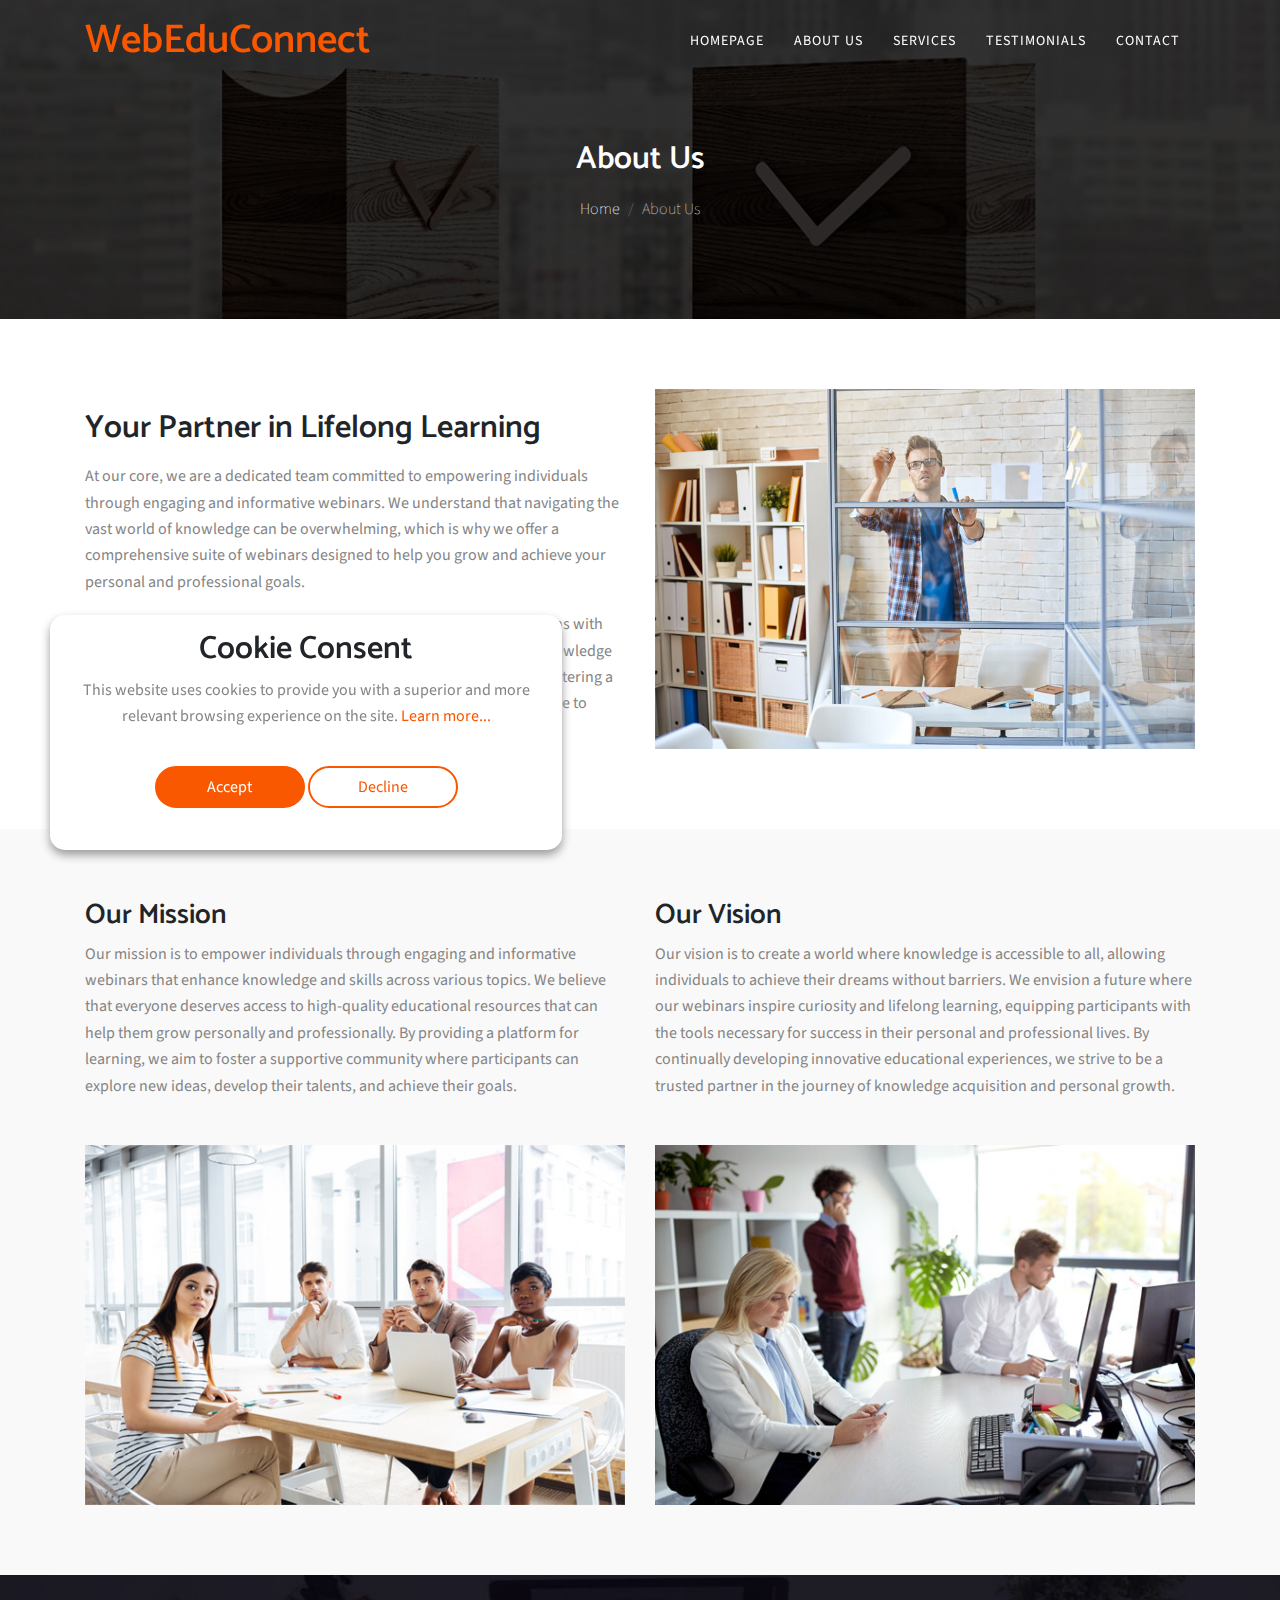
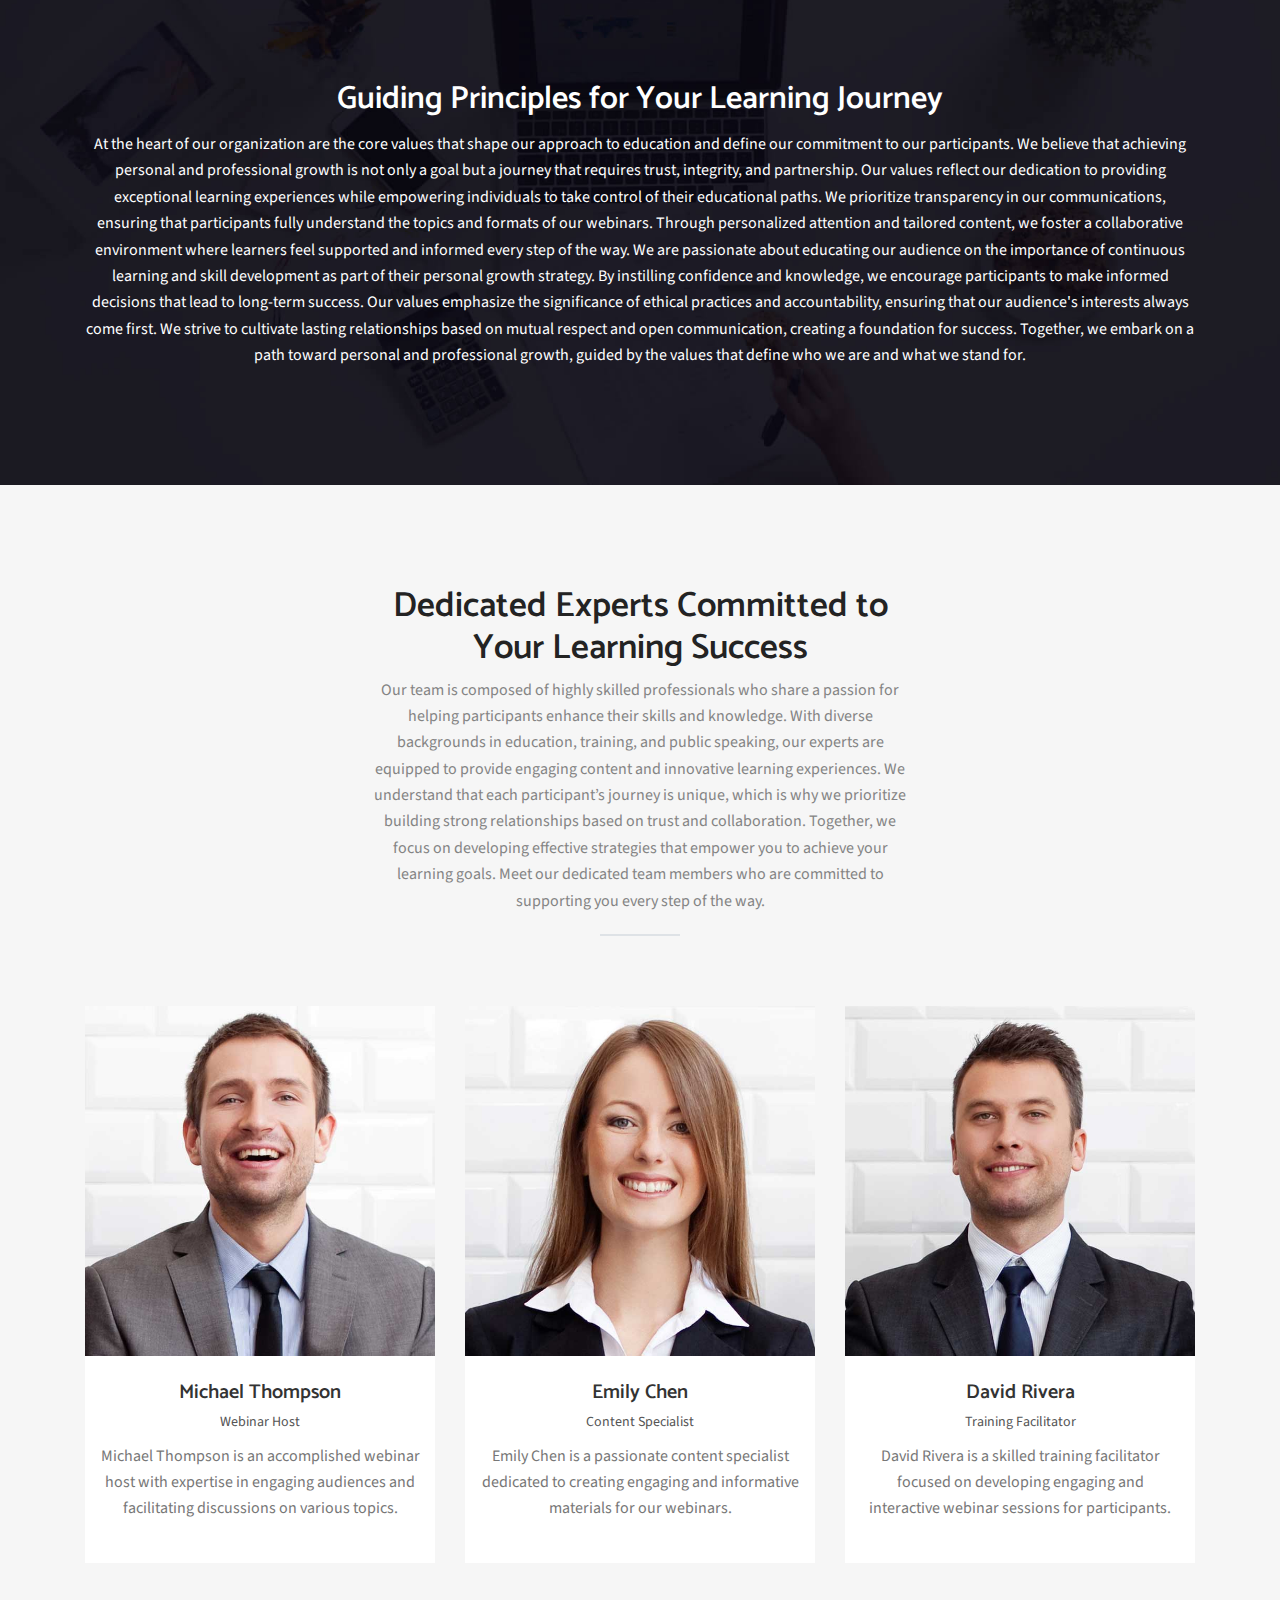
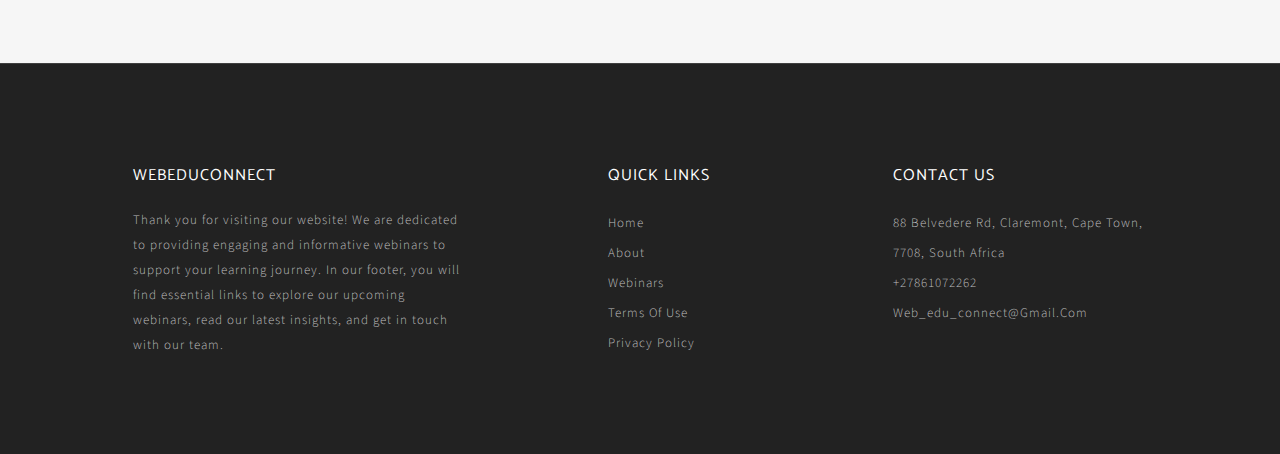
==== commit db6ea0f9: "WIP" ====
--- a/about.html
+++ b/about.html
@@ -70,7 +70,7 @@
                 <nav class="navbar navbar-expand-lg navbar-light px-0">
                     <!-- logo -->
                     <a class="navbar-brand logo" href="index.html">
-                        <h1 style="margin-bottom: 0px; color: #28abe3">
+                        <h1 style="margin-bottom: 0px; color: #f95700ff">
                             WebEduConnect
                         </h1>
                     </a>
--- a/css/style.css
+++ b/css/style.css
@@ -66,12 +66,12 @@
 
 a:focus,
 a:hover {
-    color: #28abe3;
+    color: #f95700ff;
 }
 
 .btn-main {
-    background: #28abe3;
-    border: 1px solid #28abe3;
+    background: #f95700ff;
+    border: 1px solid #f95700ff;
     color: #fff;
     display: inline-block;
     font-size: 14px;
@@ -227,7 +227,7 @@
     25% {
         height: 30px;
         transform: translateY(15px);
-        background: #28abe3;
+        background: #f95700ff;
     }
     50%,
     100% {
@@ -276,7 +276,7 @@
     margin: 20px auto 20px;
     position: relative;
     width: 80px;
-    background: #28abe3;
+    background: #f95700ff;
 }
 
 .bg-gray {
@@ -293,7 +293,7 @@
     font-family: 'Source Sans Pro', sans-serif;
 }
 .header-bradcrumb a:hover {
-    color: #28abe3;
+    color: #f95700ff;
 }
 
 .colors-switcher {
@@ -364,7 +364,7 @@
 }
 
 .colors-switcher .colors-list a.blue {
-    background-color: #28abe3;
+    background-color: #f95700ff;
 }
 
 .colors-switcher .colors-list a.light-blue {
@@ -440,10 +440,10 @@
 .navigation .navbar-light .navbar-nav .nav-item .nav-link:active,
 .navigation .navbar-light .navbar-nav .nav-item .nav-link:focus {
     background: none;
-    color: #28abe3;
+    color: #f95700ff;
 }
 .navigation .navbar-light .navbar-nav .nav-item.active .nav-link {
-    color: #28abe3;
+    color: #f95700ff;
 }
 @media (max-width: 991px) {
     .navigation .nav-link {
@@ -760,7 +760,7 @@
     outline: 0;
 }
 .slick-arrow:hover {
-    background: #28abe3;
+    background: #f95700ff;
 }
 
 .prevArrow {
@@ -796,7 +796,7 @@
     background: #fff;
 }
 .about .btn-about {
-    background: #28abe3;
+    background: #f95700ff;
 }
 .about h4 {
     margin-top: 30px;
@@ -820,7 +820,7 @@
     }
 }
 .about .feature-list li i {
-    color: #28abe3;
+    color: #f95700ff;
     margin-right: 8px;
 }
 
@@ -914,14 +914,14 @@
 .contact-form input:hover,
 .contact-form textarea:hover,
 .contact-form #contact-submit:hover {
-    border-color: #28abe3;
+    border-color: #f95700ff;
 }
 .contact-form #contact-submit {
     border: none;
     padding: 15px 0;
     width: 100%;
     margin: 0;
-    background: #28abe3;
+    background: #f95700ff;
     color: #fff;
     border-radius: 0;
 }
@@ -954,9 +954,9 @@
     text-align: center;
 }
 .social-icon ul li a:hover {
-    background: #28abe3;
-    color: #fff;
-    border: 1px solid #28abe3;
+    background: #f95700ff;
+    color: #fff;
+    border: 1px solid #f95700ff;
 }
 .social-icon ul li a:hover i {
     color: #fff;
@@ -1010,7 +1010,7 @@
 .counters-item i {
     font-size: 40px;
     display: inline-block;
-    color: #28abe3;
+    color: #f95700ff;
 }
 .counters-item h3 {
     font-size: 18px;
@@ -1079,7 +1079,7 @@
     margin-top: 5px;
 }
 .pricing-table .price-title .value {
-    color: #28abe3;
+    color: #f95700ff;
     font-size: 50px;
     padding: 10px 0;
 }
@@ -1097,14 +1097,14 @@
     font-size: 14px;
     padding: 8px 20px;
     text-transform: uppercase;
-    background: #28abe3;
+    background: #f95700ff;
     border: none;
     color: #fff;
     outline: none;
     margin: 6px 4px;
 }
 .portfolio-filter button.active {
-    background: #28abe3;
+    background: #f95700ff;
     color: #fff;
     border-radius: 50px;
 }
@@ -1151,7 +1151,7 @@
     color: #fff;
 }
 .portfolio-block .caption .search-icon {
-    background: #28abe3;
+    background: #f95700ff;
     color: #fff;
     display: inline-block;
     height: 45px;
@@ -1170,7 +1170,7 @@
     padding: 100px 0 130px;
 }
 .services .service-block.color-bg {
-    background: #28abe3;
+    background: #f95700ff;
     color: #fff;
 }
 .services .service-block.color-bg i,
@@ -1183,7 +1183,7 @@
 }
 .services .service-block i {
     font-size: 75px;
-    color: #28abe3;
+    color: #f95700ff;
 }
 .services .service-block h3 {
     color: #333;
@@ -1211,12 +1211,12 @@
 }
 .service-2 .service-item:hover i {
     background: #fff;
-    color: #28abe3;
+    color: #f95700ff;
 }
 .service-2 .service-item i {
     font-size: 30px;
     display: inline-block;
-    background: #28abe3 none repeat scroll 0 0;
+    background: #f95700ff none repeat scroll 0 0;
     border-radius: 30px;
     box-shadow: 0 5px 6px 0 rgba(0, 0, 0, 0.1);
     color: #fff;
@@ -1244,7 +1244,7 @@
     height: 10px;
 }
 .team-skills .progress-block .progress .progress-bar {
-    background: #28abe3;
+    background: #f95700ff;
     box-shadow: none;
 }
 
@@ -1282,7 +1282,7 @@
     color: #838383;
 }
 .development-steps .step-2 {
-    background-color: #28abe3;
+    background-color: #f95700ff;
 }
 .development-steps .step-2 h4,
 .development-steps .step-2 p {
@@ -1393,7 +1393,7 @@
 ==================================================================*/
 .testimonial {
     padding-top: 100px;
-    background: #28abe3;
+    background: #f95700ff;
     position: relative;
     padding-bottom: 0px;
     margin-bottom: 80px;
@@ -1484,7 +1484,7 @@
     margin-bottom: 30px;
 }
 .post-content blockquote {
-    border-left: 2px solid #28abe3;
+    border-left: 2px solid #f95700ff;
     padding: 40px 35px;
     margin-bottom: 30px;
     background: rgb(238, 238, 238);
@@ -1505,8 +1505,8 @@
     display: inline-block;
 }
 .post-content-share li a:hover {
-    background: #28abe3;
-    border-color: #28abe3;
+    background: #f95700ff;
+    border-color: #f95700ff;
     color: #fff;
 }
 
@@ -1557,7 +1557,7 @@
     }
 }
 .comment-list-item .comment-btn:hover {
-    background: #28abe3;
+    background: #f95700ff;
     color: #fff;
 }
 
@@ -1580,7 +1580,7 @@
     height: 200px !important;
 }
 .comment-form .btn-primary {
-    background: #28abe3;
+    background: #f95700ff;
     border-radius: 0;
     padding: 10px 20px;
     border: 0;
@@ -1608,7 +1608,7 @@
     right: 0;
     height: 100%;
     width: 50px;
-    background: #28abe3;
+    background: #f95700ff;
     border: 0;
 }
 .widget-search-btn i {
@@ -1635,7 +1635,7 @@
     margin-right: 10px;
 }
 .widget-categories-list li a:hover {
-    background: #28abe3;
+    background: #f95700ff;
     color: #fff;
     padding-left: 20px;
 }
@@ -1663,7 +1663,7 @@
     color: #000;
 }
 .widget-post-content h5:hover {
-    color: #28abe3;
+    color: #f95700ff;
 }
 
 /*=================================================================
@@ -1684,7 +1684,7 @@
     padding: 0 20px 10px;
 }
 .post-meta a {
-    color: #28abe3;
+    color: #f95700ff;
 }
 .post-meta > span {
     color: #666;
@@ -1738,7 +1738,7 @@
     color: #000;
 }
 .next-prev a:hover {
-    color: #28abe3;
+    color: #f95700ff;
 }
 .next-prev .prev-post i {
     margin-right: 10px;
@@ -1757,7 +1757,7 @@
     font-size: 16px;
 }
 .social-profile ul li a i:hover {
-    color: #28abe3;
+    color: #f95700ff;
 }
 
 .comments-section {
@@ -1801,7 +1801,7 @@
     margin-bottom: 8px;
 }
 .comment-wrap .media .media-heading a {
-    color: #28abe3;
+    color: #f95700ff;
     font-size: 13px;
 }
 .comment-wrap .media .comment-meta {
@@ -1824,7 +1824,7 @@
 .comment-reply-form input:focus,
 .comment-reply-form textarea:focus {
     box-shadow: none;
-    border: 1px solid #28abe3;
+    border: 1px solid #f95700ff;
 }
 .comment-reply-form textarea,
 .comment-reply-form .btn-main {
@@ -1868,7 +1868,7 @@
     display: block;
 }
 .top-footer li a:hover {
-    color: #28abe3;
+    color: #f95700ff;
 }
 
 .footer-bottom {
@@ -1897,7 +1897,7 @@
     margin-bottom: 0;
 }
 .footer-bottom a {
-    color: #28abe3;
+    color: #f95700ff;
 }
 
 .page-404 {
@@ -2235,12 +2235,12 @@
     display: none;
 }
 .cookie-wrapper header i {
-    color: #28abe3;
+    color: #f95700ff;
     font-size: 32px;
     text-align: center;
 }
 .cookie-wrapper header h2 {
-    color: #28abe3;
+    color: #f95700ff;
     font-weight: 500;
     text-align: center;
 }
@@ -2248,7 +2248,7 @@
     text-align: center;
 }
 .data p a {
-    color: #28abe3;
+    color: #f95700ff;
     text-decoration: none;
     text-align: center !important;
 }
@@ -2260,10 +2260,10 @@
     text-align: center;
 }
 .buttons .cookie-button {
-    border: 2px solid #28abe3;
+    border: 2px solid #f95700ff;
     color: #fff;
     padding: 8px 0;
-    background: #28abe3;
+    background: #f95700ff;
     cursor: pointer;
     width: calc(100% / 2 - 10px);
     transition: all 0.2s ease;
@@ -2272,18 +2272,18 @@
 }
 .buttons #acceptBtn:hover {
     background-color: transparent;
-    color: #28abe3;
+    color: #f95700ff;
 }
 #declineBtn {
     background-color: #fff;
-    color: #28abe3;
+    color: #f95700ff;
     border-radius: 30px;
 }
 #declineBtn:hover {
-    background-color: #28abe3;
+    background-color: #f95700ff;
     color: #fff;
 }
 #result {
-    color: #28abe3;
+    color: #f95700ff;
     font-size: 14px;
 }
